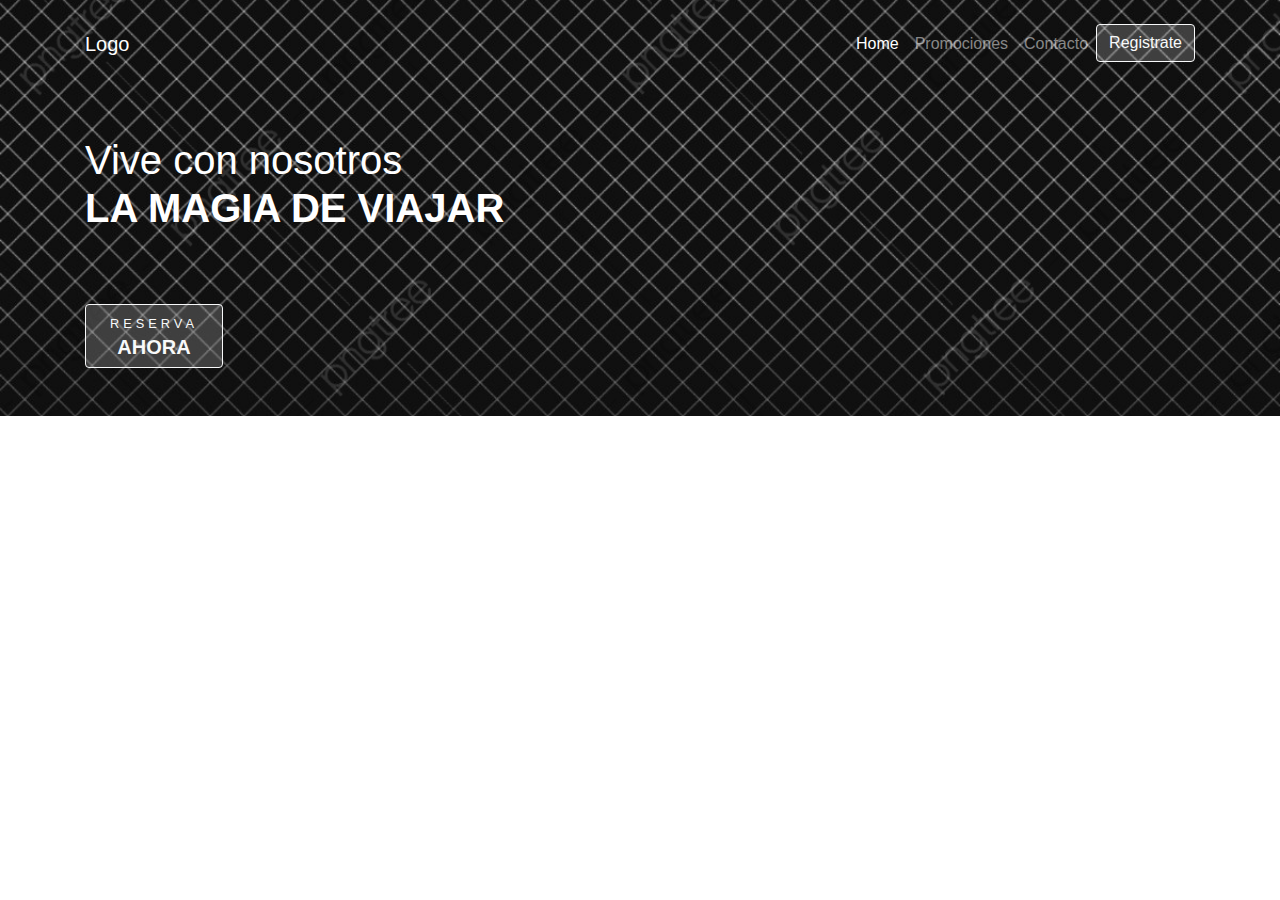
==== ubdex.html @ 176dd828 "first commit" ====
<!DOCTYPE html>
<html lang="en">

<head>
    <meta charset="UTF-8">
    <meta http-equiv="X-UA-Compatible" content="IE=edge">
    <meta name="viewport" content="width=device-width, initial-scale=1.0">

    <!-- ? bootstrap -->
    <link rel="stylesheet" href="./assets/lib/bootstrap-4/css/bootstrap.min.css">
    <!-- ? bootstrap end  -->

    <!-- ? main stayls -->
    <link rel="stylesheet" href="./assets/css/style.css">
    <!-- ? main stayls end -->

    <title>landing vilo</title>
</head>

<body>
    <main>
        <!-- * seccion "la magia de viajar" 01-->
        <section class="back-cover" style="background-image: url(./assets/images/back-01.jpg);">

            <!-- ? navbar -->
            <nav class="navbar navbar-expand-lg navbar-dark bg-transparent py-4">
                <div class="container">
                    <a class="navbar-brand text-white">Logo</a>
                    <button class="navbar-toggler" data-target="#primary_navbar" data-toggle="collapse"
                        aria-controls="primary_navbar" aria-expanded="false" aria-label="Toggle navigation">
                        <span class="navbar-toggler-icon"></span>
                    </button>
                    <div id="primary_navbar" class="collapse navbar-collapse">
                        <ul class="navbar-nav ml-auto">
                            <li class="nav-item active">
                                <a class="nav-link" href="#">Home</a>
                            </li>
                            <li class="nav-item">
                                <a class="nav-link " href="#" tabindex="-1" aria-disabled="true">Promociones</a>
                            </li>
                            <li class="nav-item">
                                <a class="nav-link " href="#" tabindex="-1" aria-disabled="true">Contacto</a>
                            </li>
                            <li class="nav-item">
                                <a class=" btn btn-outline-light btn-outline-light-transparent" href="#" tabindex="-1"
                                    aria-disabled="true">Registrate</a>
                            </li>
                        </ul>
                    </div>
                </div>
            </nav>
            <!-- ? navbar end -->

            <div class="container py-5">
                <div class="row">

                    <!-- ? titulo -->
                    <div class="col-12">
                        <h1 class="h1 mb-4">
                            <span class="text-white font-weight-light">
                                Vive con nosotros
                            </span>
                            <br>
                            <span class="text-white font-weight-bold text-uppercase">
                                la magia de viajar
                            </span>
                        </h1>
                    </div>
                    <!-- ? titulo end -->

                    <!-- ? miami desde $753 -->
                    <div class="col-md-6">
                        <img src="https://api.lorem.space/image/movie?w=500&h=320" class="img-fluid" alt="">

                        <div class="mt-4">
                            <a class=" btn btn-outline-light btn-outline-light-transparent px-4" href="#">
                                <small class="font-weight-light text-uppercase" style="letter-spacing: 4px;">
                                    reserva
                                </small>
                                <br>
                                <span class="font-weight-bold text-uppercase h5">
                                    ahora
                                </span>
                            </a>
                        </div>
                    </div>
                    <!-- ? miami desde $753 end -->

                    <!-- ? imgs -->
                    <div class="col-md-6 d-flex justify-content-center align-items-end ">
                        <div class="d-flex justify-content-center">
                            <div class="px-3">
                                <img src="https://api.lorem.space/image/movie?w=200&h=320" class="img-fluid" alt="">
                            </div>
                            <div class="px-3">
                                <img src="https://api.lorem.space/image/movie?w=200&h=320" class="img-fluid" alt="">
                            </div>

                        </div>
                    </div>
                    <!-- ? imgs emd -->
                </div>
            </div>

        </section>
        <!-- * seccion "la magia de viajar" 01 end -->
    </main>

    <script src="./assets/lib/jquery/jquery-3.6.0.min.js"></script>
    <script src="./assets/lib/bootstrap-4/js/bootstrap.bundle.min.js"></script>
</body>

</html>
---- assets/css/style.css ----
.btn-outline-light-transparent {
  background: rgba(255, 255, 255, 0.2);
}

.back-cover {
  background-position: center;
  background-repeat: no-repeat;
  background-size: cover;
}
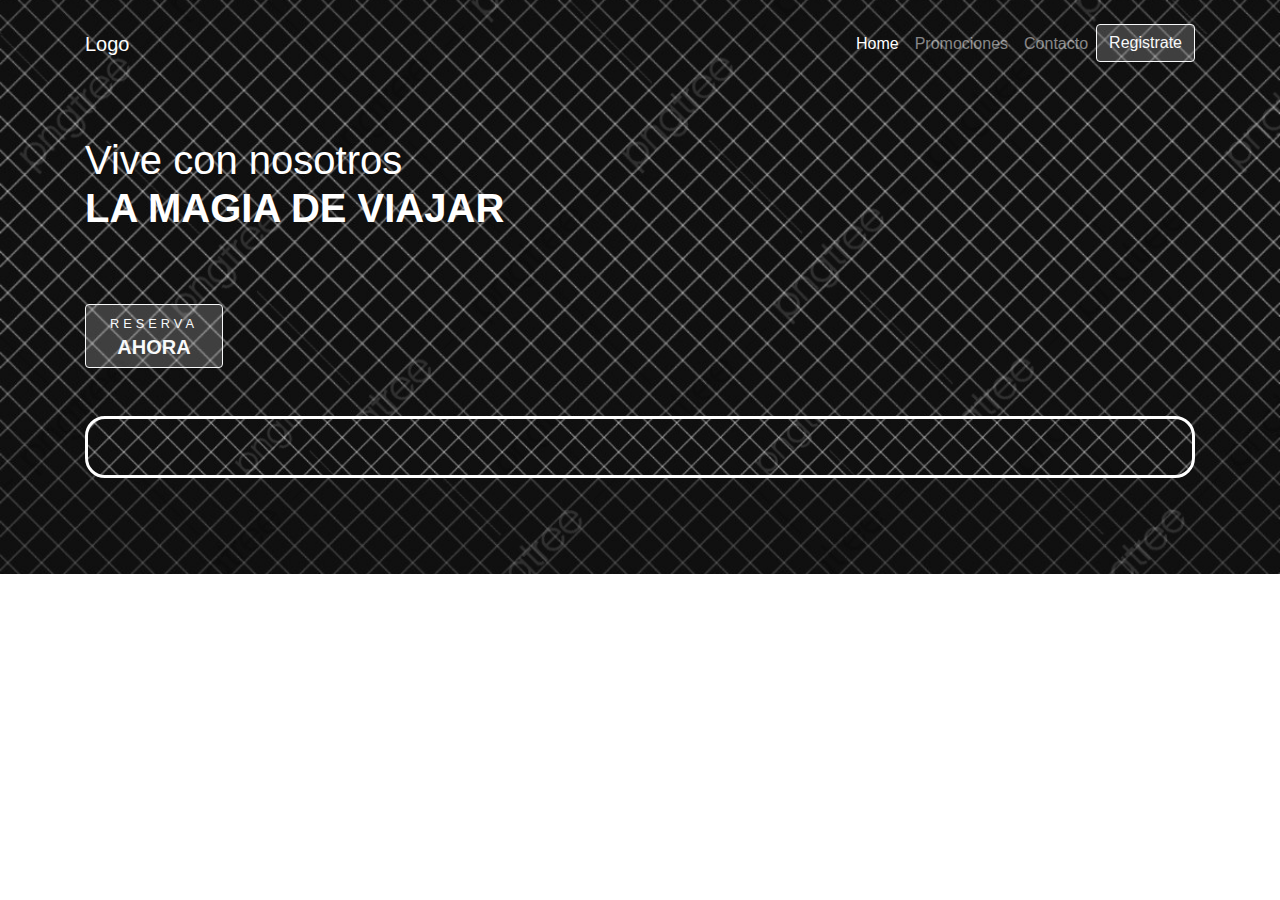
==== commit ce6bc75f: "add" ====
--- a/ubdex.html
+++ b/ubdex.html
@@ -90,15 +90,27 @@
                     <div class="col-md-6 d-flex justify-content-center align-items-end ">
                         <div class="d-flex justify-content-center">
                             <div class="px-3">
-                                <img src="https://api.lorem.space/image/movie?w=200&h=320" class="img-fluid" alt="">
+                                <img src="https://api.lorem.space/image/movie?w=200&h=320" class="img-fluid br-20"
+                                    alt="">
                             </div>
                             <div class="px-3">
-                                <img src="https://api.lorem.space/image/movie?w=200&h=320" class="img-fluid" alt="">
+                                <img src="https://api.lorem.space/image/movie?w=200&h=320" class="img-fluid br-20"
+                                    alt="">
                             </div>
 
                         </div>
                     </div>
                     <!-- ? imgs emd -->
+
+                    <div class="col-12 py-5 ">
+                        <div class="br-20 b-white-3 p-4 back-cover"
+                            style="background-image: url(./assets/images/back-01.jpg);">
+
+                            <h2 class="h2 text-uppercase text-white"></h2>
+
+                        </div>
+                    </div>
+
                 </div>
             </div>
 
--- a/assets/css/style.css
+++ b/assets/css/style.css
@@ -7,3 +7,11 @@
   background-repeat: no-repeat;
   background-size: cover;
 }
+
+.br-20 {
+  border-radius: 20px;
+}
+
+.b-white-3 {
+  border: 3px solid #fff;
+}
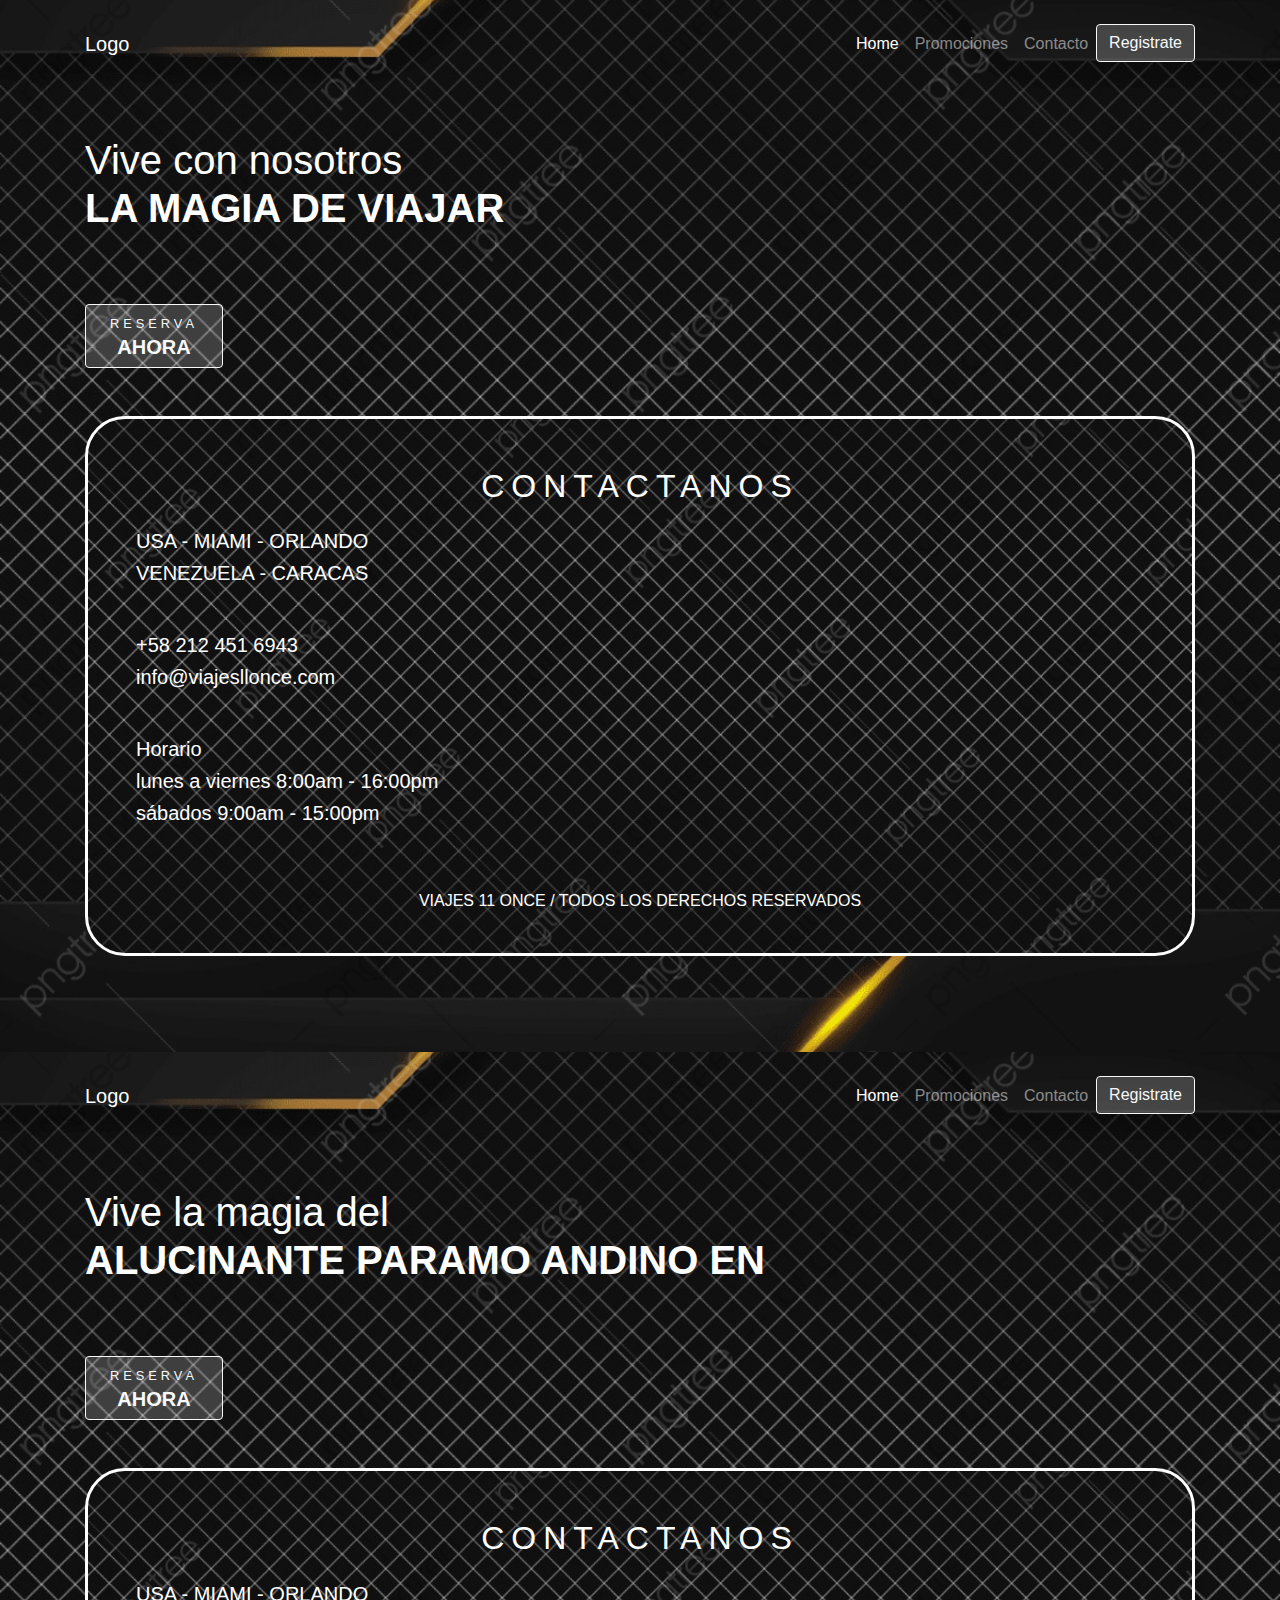
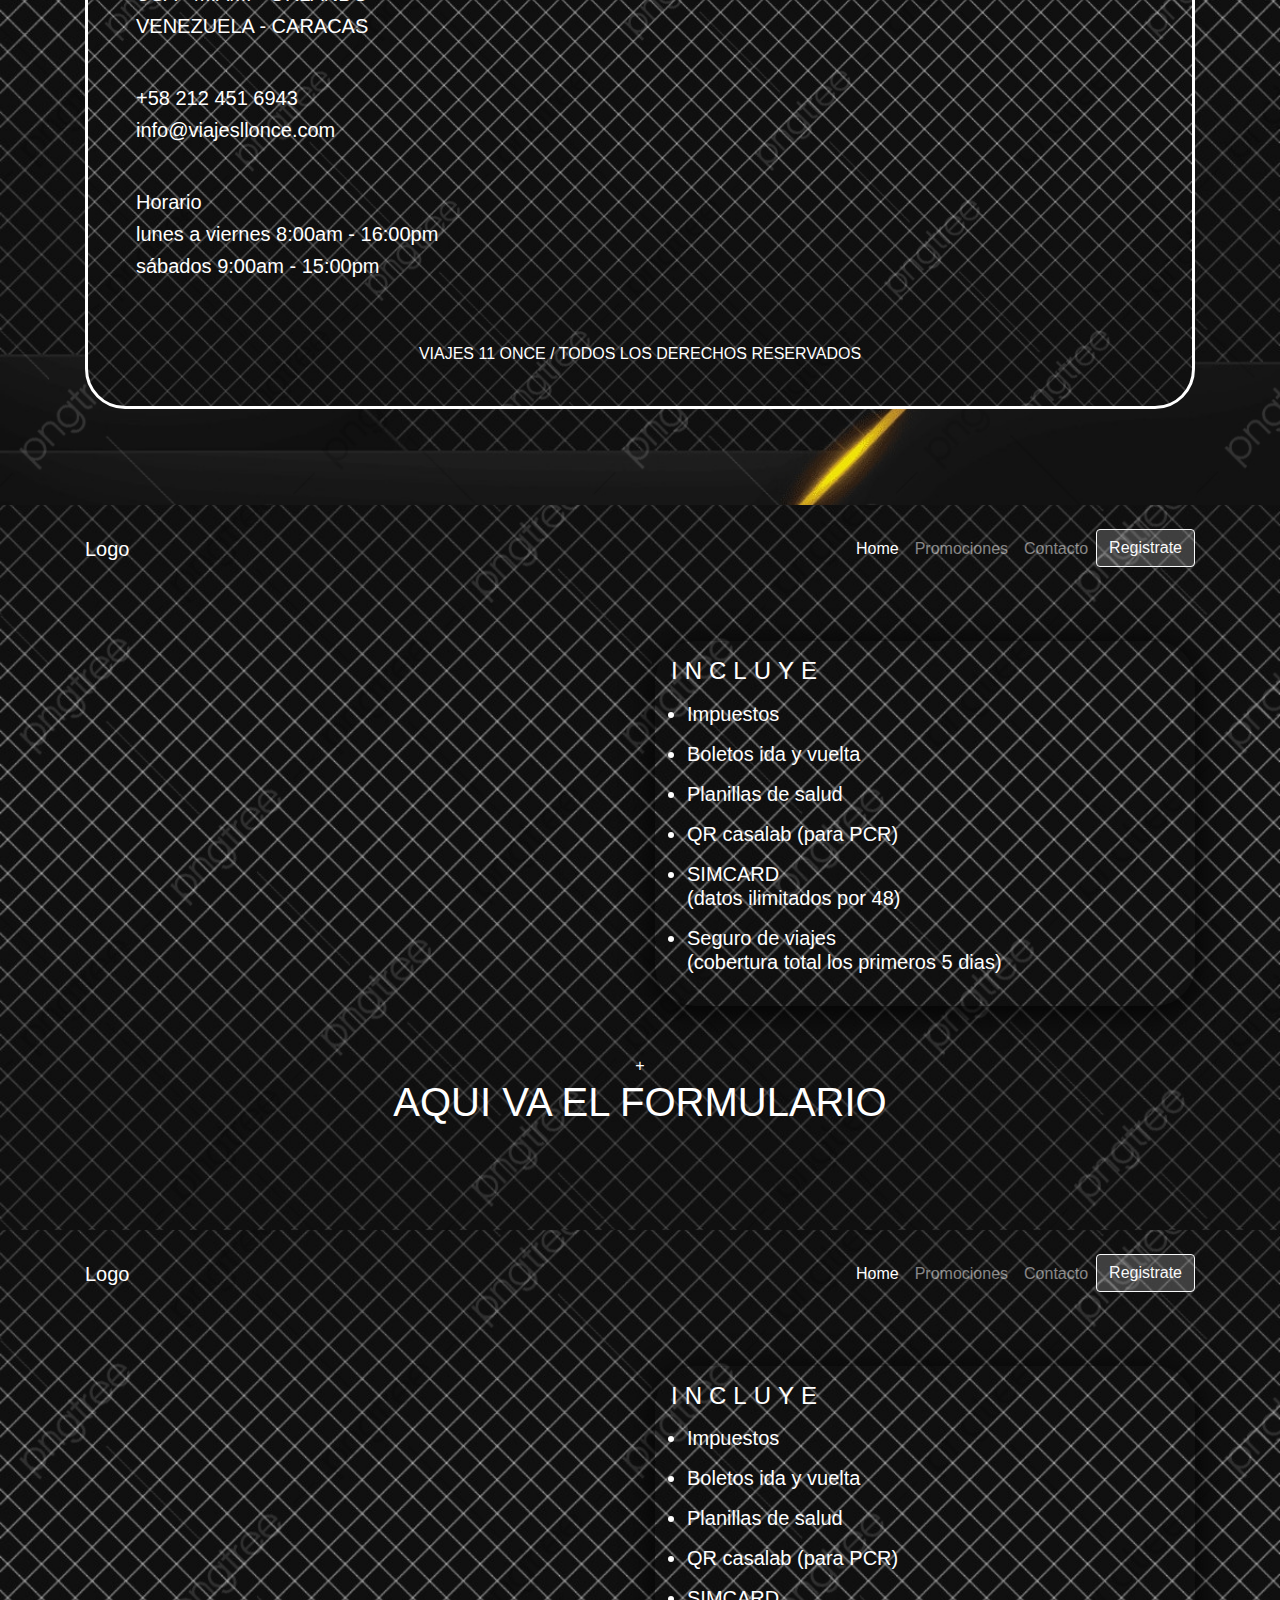
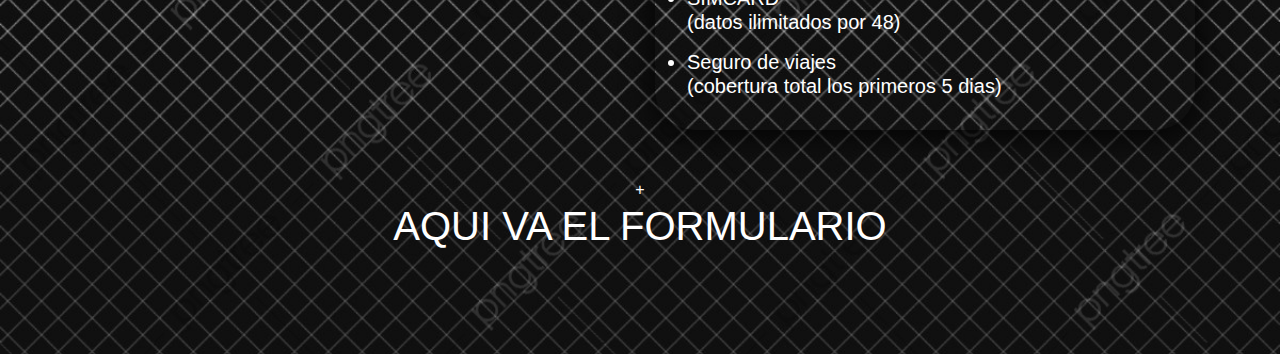
==== commit 081dea39: "Se añadieron todas las secciones" ====
--- a/ubdex.html
+++ b/ubdex.html
@@ -90,11 +90,11 @@
                     <div class="col-md-6 d-flex justify-content-center align-items-end ">
                         <div class="d-flex justify-content-center">
                             <div class="px-3">
-                                <img src="https://api.lorem.space/image/movie?w=200&h=320" class="img-fluid br-20"
+                                <img src="https://api.lorem.space/image/movie?w=200&h=320" class="img-fluid br-40"
                                     alt="">
                             </div>
                             <div class="px-3">
-                                <img src="https://api.lorem.space/image/movie?w=200&h=320" class="img-fluid br-20"
+                                <img src="https://api.lorem.space/image/movie?w=200&h=320" class="img-fluid br-40"
                                     alt="">
                             </div>
 
@@ -103,10 +103,51 @@
                     <!-- ? imgs emd -->
 
                     <div class="col-12 py-5 ">
-                        <div class="br-20 b-white-3 p-4 back-cover"
+                        <div class="br-40 b-white-3 p-4 px-md-5 pt-md-5 back-cover"
                             style="background-image: url(./assets/images/back-01.jpg);">
 
-                            <h2 class="h2 text-uppercase text-white"></h2>
+                            <div class="">
+                                <h2 class="h2 text-uppercase text-white text-center font-weight-light mb-4"
+                                    style="letter-spacing: 7px; ">
+                                    contactanos</h2>
+                            </div>
+
+                            <div class="row">
+                                <div class="col-md-6">
+                                    <div class="h5 mb-5">
+                                        <p class="mb-2 text-white text-uppercase font-weight-light">
+                                            usa - miami - orlando
+                                        </p>
+                                        <p class="mb-2 text-white text-uppercase font-weight-light">
+                                            venezuela - caracas
+                                        </p>
+                                    </div>
+
+                                    <div class="h5 mb-5">
+                                        <p class="mb-2 text-white font-weight-light">
+                                            +58 212 451 6943
+                                        </p>
+                                        <p class="mb-2 text-white font-weight-light">
+                                            info@viajesllonce.com
+                                        </p>
+                                    </div>
+
+                                    <div class="h5 mb-5">
+                                        <h5 class="text-white">Horario</h5>
+                                        <p class="mb-2 text-white font-weight-light">
+                                            lunes a viernes 8:00am - 16:00pm
+                                        </p>
+                                        <p class="mb-2 text-white font-weight-light">
+                                            sábados 9:00am - 15:00pm
+                                        </p>
+                                    </div>
+                                </div>
+                                <div class="col-md-12 py-3">
+                                    <div class="text-center text-white text-uppercase">
+                                        Viajes 11 once / todos los derechos reservados
+                                    </div>
+                                </div>
+                            </div>
 
                         </div>
                     </div>
@@ -116,6 +157,324 @@
 
         </section>
         <!-- * seccion "la magia de viajar" 01 end -->
+
+        <!-- * seccion "vive la magia del alucinante paramo andino" 02-->
+        <section class="back-cover" style="background-image: url(./assets/images/back-01.jpg);">
+
+            <!-- ? navbar -->
+            <nav class="navbar navbar-expand-lg navbar-dark bg-transparent py-4">
+                <div class="container">
+                    <a class="navbar-brand text-white">Logo</a>
+                    <button class="navbar-toggler" data-target="#primary_navbar" data-toggle="collapse"
+                        aria-controls="primary_navbar" aria-expanded="false" aria-label="Toggle navigation">
+                        <span class="navbar-toggler-icon"></span>
+                    </button>
+                    <div id="primary_navbar" class="collapse navbar-collapse">
+                        <ul class="navbar-nav ml-auto">
+                            <li class="nav-item active">
+                                <a class="nav-link" href="#">Home</a>
+                            </li>
+                            <li class="nav-item">
+                                <a class="nav-link " href="#" tabindex="-1" aria-disabled="true">Promociones</a>
+                            </li>
+                            <li class="nav-item">
+                                <a class="nav-link " href="#" tabindex="-1" aria-disabled="true">Contacto</a>
+                            </li>
+                            <li class="nav-item">
+                                <a class=" btn btn-outline-light btn-outline-light-transparent" href="#" tabindex="-1"
+                                    aria-disabled="true">Registrate</a>
+                            </li>
+                        </ul>
+                    </div>
+                </div>
+            </nav>
+            <!-- ? navbar end -->
+
+            <div class="container py-5">
+                <div class="row">
+
+                    <!-- ? titulo -->
+                    <div class="col-12">
+                        <h1 class="h1 mb-4">
+                            <span class="text-white font-weight-light">
+                                Vive la magia del
+                            </span>
+                            <br>
+                            <span class="text-white font-weight-bold text-uppercase">
+                                Alucinante paramo andino en
+                            </span>
+                        </h1>
+                    </div>
+                    <!-- ? titulo end -->
+
+                    <!-- ? miami desde $753 -->
+                    <div class="col-md-6">
+                        <img src="https://api.lorem.space/image/movie?w=500&h=320" class="img-fluid" alt="">
+
+                        <div class="mt-4">
+                            <a class=" btn btn-outline-light btn-outline-light-transparent px-4" href="#">
+                                <small class="font-weight-light text-uppercase" style="letter-spacing: 4px;">
+                                    reserva
+                                </small>
+                                <br>
+                                <span class="font-weight-bold text-uppercase h5">
+                                    ahora
+                                </span>
+                            </a>
+                        </div>
+                    </div>
+                    <!-- ? miami desde $753 end -->
+
+                    <!-- ? imgs -->
+                    <div class="col-md-6 d-flex justify-content-center align-items-end ">
+                        <div class="d-flex justify-content-center">
+                            <div class="px-3">
+                                <img src="https://api.lorem.space/image/movie?w=200&h=320" class="img-fluid br-40"
+                                    alt="">
+                            </div>
+                            <div class="px-3">
+                                <img src="https://api.lorem.space/image/movie?w=200&h=320" class="img-fluid br-40"
+                                    alt="">
+                            </div>
+
+                        </div>
+                    </div>
+                    <!-- ? imgs emd -->
+
+                    <div class="col-12 py-5 ">
+                        <div class="br-40 b-white-3 p-4 px-md-5 pt-md-5 back-cover"
+                            style="background-image: url(./assets/images/back-01.jpg);">
+
+                            <div class="">
+                                <h2 class="h2 text-uppercase text-white text-center font-weight-light mb-4"
+                                    style="letter-spacing: 7px; ">
+                                    contactanos</h2>
+                            </div>
+
+                            <div class="row">
+                                <div class="col-md-6">
+                                    <div class="h5 mb-5">
+                                        <p class="mb-2 text-white text-uppercase font-weight-light">
+                                            usa - miami - orlando
+                                        </p>
+                                        <p class="mb-2 text-white text-uppercase font-weight-light">
+                                            venezuela - caracas
+                                        </p>
+                                    </div>
+
+                                    <div class="h5 mb-5">
+                                        <p class="mb-2 text-white font-weight-light">
+                                            +58 212 451 6943
+                                        </p>
+                                        <p class="mb-2 text-white font-weight-light">
+                                            info@viajesllonce.com
+                                        </p>
+                                    </div>
+
+                                    <div class="h5 mb-5">
+                                        <h5 class="text-white">Horario</h5>
+                                        <p class="mb-2 text-white font-weight-light">
+                                            lunes a viernes 8:00am - 16:00pm
+                                        </p>
+                                        <p class="mb-2 text-white font-weight-light">
+                                            sábados 9:00am - 15:00pm
+                                        </p>
+                                    </div>
+                                </div>
+                                <div class="col-md-12 py-3">
+                                    <div class="text-center text-white text-uppercase">
+                                        Viajes 11 once / todos los derechos reservados
+                                    </div>
+                                </div>
+                            </div>
+
+                        </div>
+                    </div>
+
+                </div>
+            </div>
+
+        </section>
+        <!-- * seccion "vive la magia del alucinante paramo andino" 02 end -->
+
+        <!--
+        
+        ___ _   _  ____ _    _   ___   _______ 
+        |_ _| \ | |/ ___| |  | | | \ \ / / ____|
+        | ||  \| | |   | |  | | | |\ V /|  _|  
+        | || |\  | |___| |__| |_| | | | | |___ 
+        |___|_| \_|\____|_____\___/  |_| |_____|
+    
+        -->
+
+        <!-- * seccion "INCLUYE la magia de viajar" 01-->
+        <section class="back-cover" style="background-image: url(./assets/images/back-01.jpg);">
+
+            <!-- ? navbar -->
+            <nav class="navbar navbar-expand-lg navbar-dark bg-transparent py-4">
+                <div class="container">
+                    <a class="navbar-brand text-white">Logo</a>
+                    <button class="navbar-toggler" data-target="#primary_navbar" data-toggle="collapse"
+                        aria-controls="primary_navbar" aria-expanded="false" aria-label="Toggle navigation">
+                        <span class="navbar-toggler-icon"></span>
+                    </button>
+                    <div id="primary_navbar" class="collapse navbar-collapse">
+                        <ul class="navbar-nav ml-auto">
+                            <li class="nav-item active">
+                                <a class="nav-link" href="#">Home</a>
+                            </li>
+                            <li class="nav-item">
+                                <a class="nav-link " href="#" tabindex="-1" aria-disabled="true">Promociones</a>
+                            </li>
+                            <li class="nav-item">
+                                <a class="nav-link " href="#" tabindex="-1" aria-disabled="true">Contacto</a>
+                            </li>
+                            <li class="nav-item">
+                                <a class=" btn btn-outline-light btn-outline-light-transparent" href="#" tabindex="-1"
+                                    aria-disabled="true">Registrate</a>
+                            </li>
+                        </ul>
+                    </div>
+                </div>
+            </nav>
+            <!-- ? navbar end -->
+
+            <div class="container py-5">
+                <div class="row">
+
+                    <!-- ? miami desde $753 -->
+                    <div class="col-md-6">
+                        <img src="https://api.lorem.space/image/movie?w=500&h=320" class="img-fluid" alt="">
+
+                    </div>
+                    <!-- ? miami desde $753 end -->
+
+                    <!-- ? imgs -->
+                    <div class="col-md-6">
+                        <div class="p-3 shadow-lg-custom br-40">
+                            <h4 class="text-white text-uppercase font-weight-light letter-spacing-7 mb-3">
+                                incluye
+                            </h4>
+
+                            <ul class="text-white pl-3 h5 font-weight-light">
+                                <li class="mb-3">Impuestos</li>
+                                <li class="mb-3">Boletos ida y vuelta</li>
+                                <li class="mb-3">Planillas de salud</li>
+                                <li class="mb-3">QR casalab (para PCR)</li>
+                                <li class="mb-3">SIMCARD <br> (datos ilimitados por 48)</li>
+                                <li class="mb-3">Seguro de viajes <br> (cobertura total los primeros 5 dias)</li>
+                            </ul>
+                        </div>
+                    </div>
+                    <!-- ? imgs emd -->
+
+                    <div class="col-12 py-5 ">
+                        <div class="text-center text-white">+
+                            <!-- !
+ 
+      !                         _____ ___  ____  __  __ _   _ _        _    ____  ___ ___  
+       !                       |  ___/ _ \|  _ \|  \/  | | | | |      / \  |  _ \|_ _/ _ \ 
+        !                      | |_ | | | | |_) | |\/| | | | | |     / _ \ | |_) || | | | |
+         !                     |  _|| |_| |  _ <| |  | | |_| | |___ / ___ \|  _ < | | |_| |
+          !                    |_|   \___/|_| \_\_|  |_|\___/|_____/_/   \_\_| \_\___\___/ 
+                                                                                          
+ 
+!-->
+                            <h1>AQUI VA EL FORMULARIO</h1>
+
+                        </div>
+                    </div>
+
+                </div>
+            </div>
+
+        </section>
+        <!-- * seccion "INCLUYE la magia de viajar" 01 END -->
+
+        <!-- * seccion "INCLUYE vive la magia del alucinante paramo andino" 02-->
+        <section class="back-cover" style="background-image: url(./assets/images/back-01.jpg);">
+
+            <!-- ? navbar -->
+            <nav class="navbar navbar-expand-lg navbar-dark bg-transparent py-4">
+                <div class="container">
+                    <a class="navbar-brand text-white">Logo</a>
+                    <button class="navbar-toggler" data-target="#primary_navbar" data-toggle="collapse"
+                        aria-controls="primary_navbar" aria-expanded="false" aria-label="Toggle navigation">
+                        <span class="navbar-toggler-icon"></span>
+                    </button>
+                    <div id="primary_navbar" class="collapse navbar-collapse">
+                        <ul class="navbar-nav ml-auto">
+                            <li class="nav-item active">
+                                <a class="nav-link" href="#">Home</a>
+                            </li>
+                            <li class="nav-item">
+                                <a class="nav-link " href="#" tabindex="-1" aria-disabled="true">Promociones</a>
+                            </li>
+                            <li class="nav-item">
+                                <a class="nav-link " href="#" tabindex="-1" aria-disabled="true">Contacto</a>
+                            </li>
+                            <li class="nav-item">
+                                <a class=" btn btn-outline-light btn-outline-light-transparent" href="#" tabindex="-1"
+                                    aria-disabled="true">Registrate</a>
+                            </li>
+                        </ul>
+                    </div>
+                </div>
+            </nav>
+            <!-- ? navbar end -->
+
+            <div class="container py-5">
+                <div class="row">
+
+                    <!-- ? miami desde $753 -->
+                    <div class="col-md-6">
+                        <img src="https://api.lorem.space/image/movie?w=500&h=320" class="img-fluid" alt="">
+
+                    </div>
+                    <!-- ? miami desde $753 end -->
+
+                    <!-- ? imgs -->
+                    <div class="col-md-6">
+                        <div class="p-3 shadow-lg-custom br-40">
+                            <h4 class="text-white text-uppercase font-weight-light letter-spacing-7 mb-3">
+                                incluye
+                            </h4>
+
+                            <ul class="text-white pl-3 h5 font-weight-light">
+                                <li class="mb-3">Impuestos</li>
+                                <li class="mb-3">Boletos ida y vuelta</li>
+                                <li class="mb-3">Planillas de salud</li>
+                                <li class="mb-3">QR casalab (para PCR)</li>
+                                <li class="mb-3">SIMCARD <br> (datos ilimitados por 48)</li>
+                                <li class="mb-3">Seguro de viajes <br> (cobertura total los primeros 5 dias)</li>
+                            </ul>
+                        </div>
+                    </div>
+                    <!-- ? imgs emd -->
+
+                    <div class="col-12 py-5 ">
+                        <div class="text-center text-white">+
+                            <!-- !
+ 
+      !                         _____ ___  ____  __  __ _   _ _        _    ____  ___ ___  
+       !                       |  ___/ _ \|  _ \|  \/  | | | | |      / \  |  _ \|_ _/ _ \ 
+        !                      | |_ | | | | |_) | |\/| | | | | |     / _ \ | |_) || | | | |
+         !                     |  _|| |_| |  _ <| |  | | |_| | |___ / ___ \|  _ < | | |_| |
+          !                    |_|   \___/|_| \_\_|  |_|\___/|_____/_/   \_\_| \_\___\___/ 
+                                                                                          
+ 
+!-->
+                            <h1>AQUI VA EL FORMULARIO</h1>
+
+                        </div>
+                    </div>
+
+                </div>
+            </div>
+
+        </section>
+        <!-- * seccion "INCLUYE vive la magia del alucinante paramo andino" END 02-->
+
     </main>
 
     <script src="./assets/lib/jquery/jquery-3.6.0.min.js"></script>
--- a/assets/css/style.css
+++ b/assets/css/style.css
@@ -12,6 +12,18 @@
   border-radius: 20px;
 }
 
+.br-40 {
+  border-radius: 40px;
+}
+
 .b-white-3 {
   border: 3px solid #fff;
 }
+
+.shadow-lg-custom {
+  box-shadow: 0px 5px 30px 2px rgba(0, 0, 0, 0.8);
+}
+
+.letter-spacing-7 {
+  letter-spacing: 7px;
+}
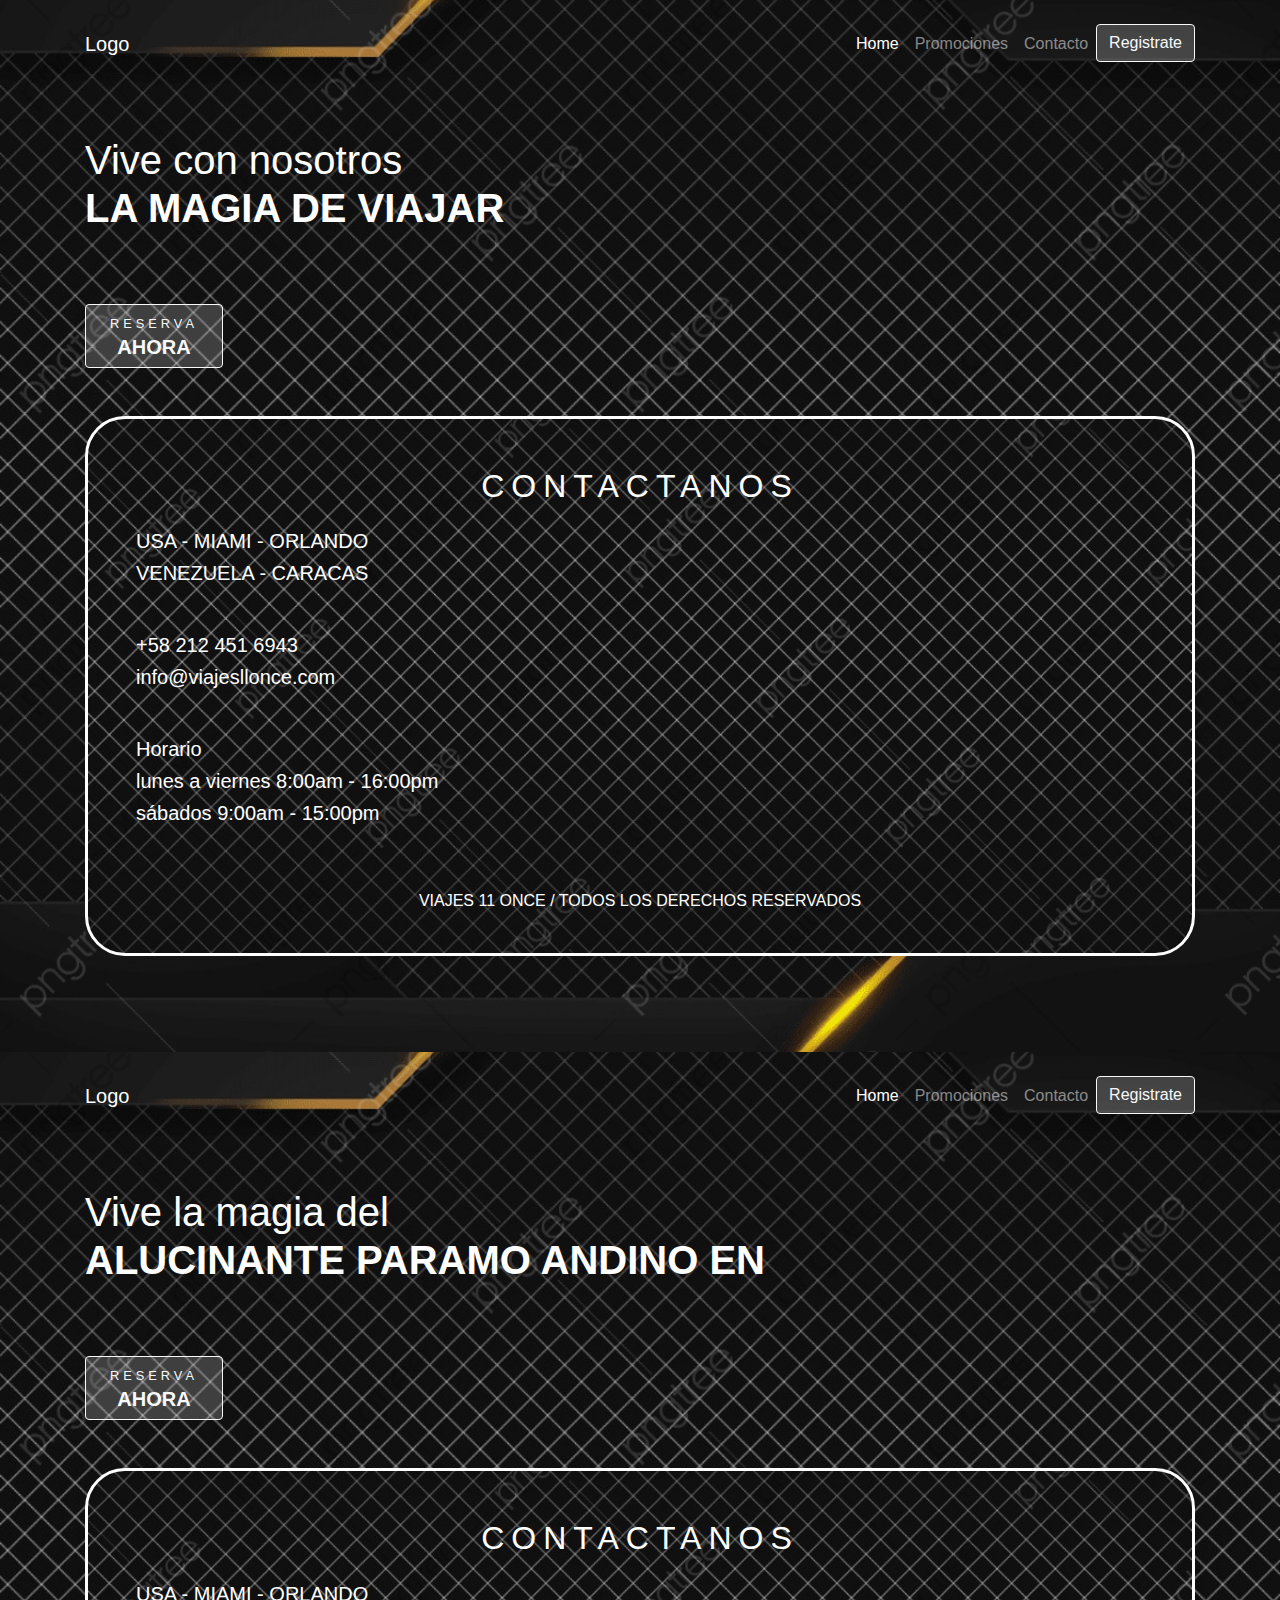
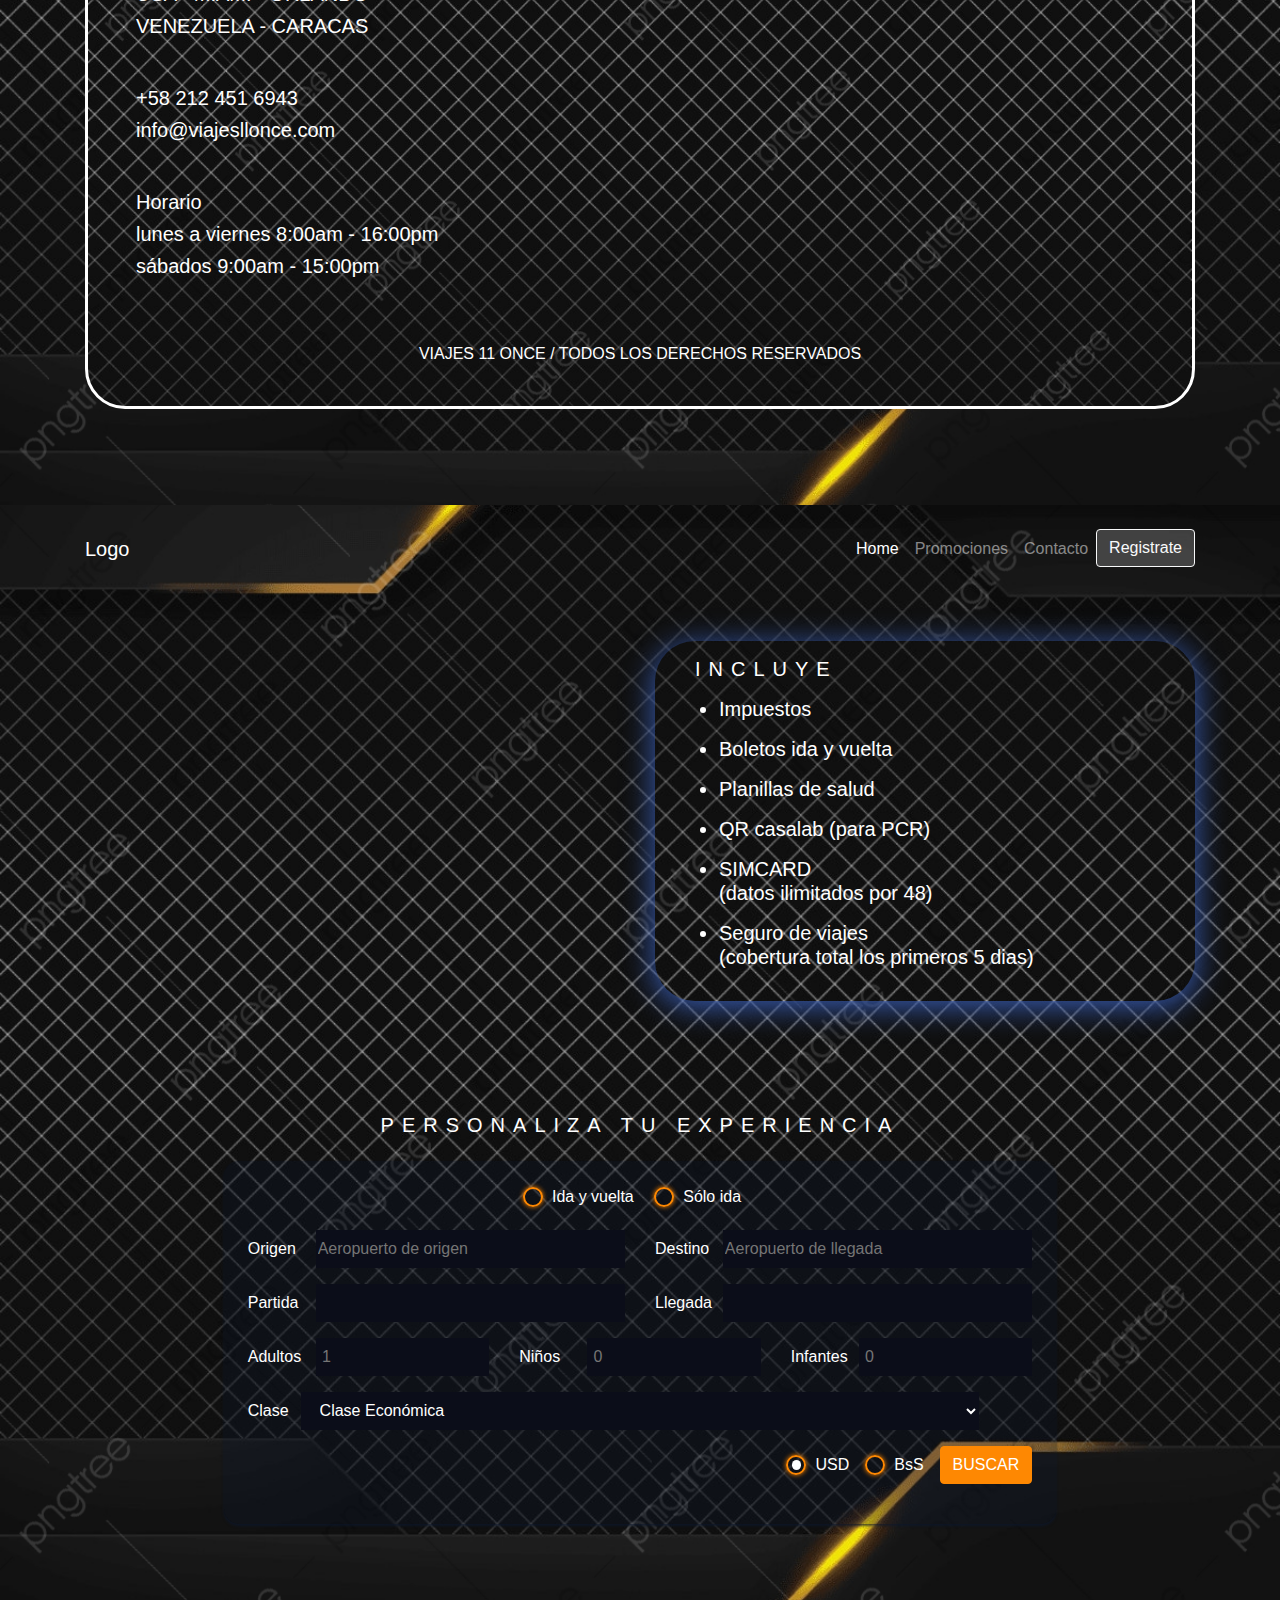
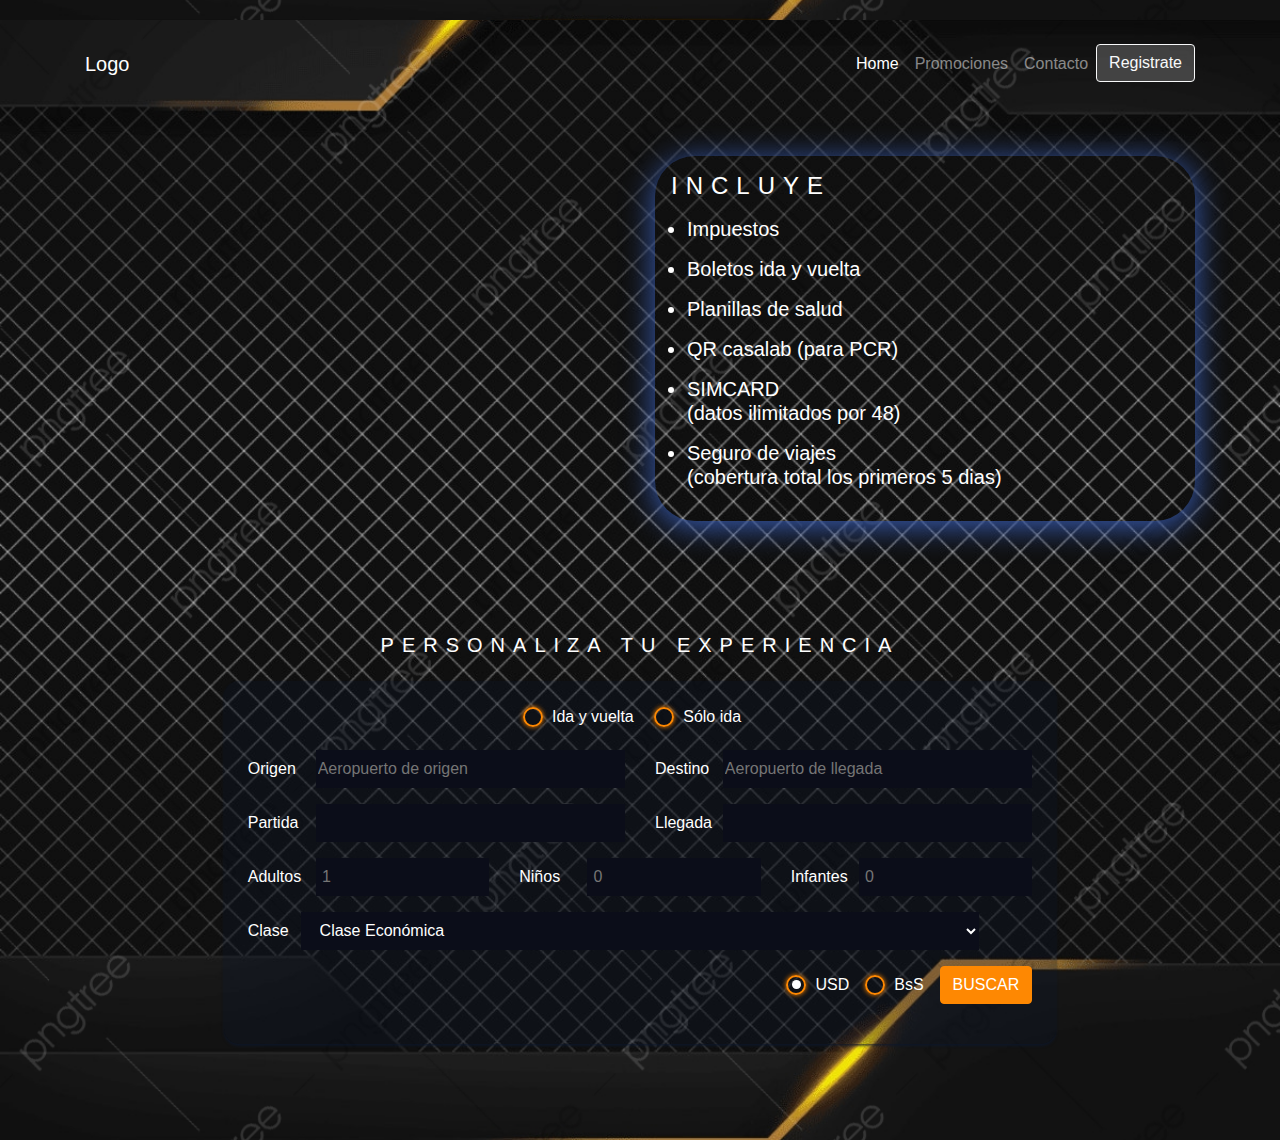
==== commit e2ad2aed: "Agregando formulario y detalles" ====
--- a/ubdex.html
+++ b/ubdex.html
@@ -352,11 +352,11 @@
                     <!-- ? imgs -->
                     <div class="col-md-6">
                         <div class="p-3 shadow-lg-custom br-40">
-                            <h4 class="text-white text-uppercase font-weight-light letter-spacing-7 mb-3">
+                            <h5 class="text-white pl-4 text-uppercase font-weight-light letter-spacing-7 mb-3">
                                 incluye
-                            </h4>
-
-                            <ul class="text-white pl-3 h5 font-weight-light">
+                            </h5>
+
+                            <ul class="text-white pl-5 h5 font-weight-light">
                                 <li class="mb-3">Impuestos</li>
                                 <li class="mb-3">Boletos ida y vuelta</li>
                                 <li class="mb-3">Planillas de salud</li>
@@ -367,21 +367,86 @@
                         </div>
                     </div>
                     <!-- ? imgs emd -->
-
+                    <!-- FORMULARIO -->
                     <div class="col-12 py-5 ">
-                        <div class="text-center text-white">+
-                            <!-- !
- 
-      !                         _____ ___  ____  __  __ _   _ _        _    ____  ___ ___  
-       !                       |  ___/ _ \|  _ \|  \/  | | | | |      / \  |  _ \|_ _/ _ \ 
-        !                      | |_ | | | | |_) | |\/| | | | | |     / _ \ | |_) || | | | |
-         !                     |  _|| |_| |  _ <| |  | | |_| | |___ / ___ \|  _ < | | |_| |
-          !                    |_|   \___/|_| \_\_|  |_|\___/|_____/_/   \_\_| \_\___\___/ 
-                                                                                          
- 
-!-->
-                            <h1>AQUI VA EL FORMULARIO</h1>
-
+                        <div class="text-center text-white">
+                            <div class="w-100 d-flex justify-content-center">
+                                <div class="pt-5 w-75">
+                                    <h5 class="px-3 py-3 text-white font-weight-normal text-center text-uppercase letter-spacing-7">Personaliza tu experiencia</h5>
+                                    <form class="border-form p-4 d-flex flex-column justify-content-center">
+                                        <div class="form-group" >
+                                            <div class="form-check form-check-inline">
+                                                <input class="form-check-input" type="radio" name="exampleRadios" id="Radios1" value="option1" checked>
+                                                <label class="form-check-label mx-1" for="Radios1">
+                                                Ida y vuelta
+                                                </label>
+                                            </div>
+                                            <div class="form-check form-check-inline">
+                                                <input class="form-check-input" type="radio" name="exampleRadios" id="Radios2" value="option2">
+                                                <label class="form-check-label mx-1" for="Radios2">
+                                                Sólo ida
+                                                </label>
+                                            </div>
+                                        </div>
+                                        <div class="form-group row text-center justify-content-center">
+                                            <label for="origin" class="col-sm-1  text-white col-form-label">Origen</label>
+                                            <div class="col-md-5">
+                                                <input type="text" class="form-control-plaintext text-secondary bg-input-form" id="origin" placeholder="Aeropuerto de origen">
+                                            </div>
+                                            <label for="destiny" class="col-sm-1  text-white col-form-label">Destino</label>
+                                            <div class="col-md-5">
+                                                <input type="text" class="form-control-plaintext text-secondary bg-input-form" id="destiny" placeholder="Aeropuerto de llegada">
+                                            </div>
+                                        </div>
+                                        <div class="form-group row text-center justify-content-center">
+                                            <label for="first-date" class="col-sm-1  text-white col-form-label">Partida</label>
+                                            <div class="col-md-5">
+                                                <input type="text" class="form-control-plaintext text-secondary bg-input-form" id="first-date" value=" ">
+                                            </div>
+                                            <label for="second-date" class="col-sm-1  text-white col-form-label">Llegada</label>
+                                            <div class="col-md-5">
+                                                <input type="text" class="form-control-plaintext text-secondary bg-input-form" id="second-date" value=" ">
+                                            </div>
+                                        </div>
+                                        <div class="form-group row text-center justify-content-center">
+                                            <label for="adults" class="col-sm-1  text-white col-form-label">Adultos</label>
+                                            <div class="col-md-3">
+                                                <input type="number" class="form-control-plaintext text-secondary bg-input-form" id="adults" placeholder=" 1">
+                                            </div>
+                                            <label for="second-date" class="col-sm-1  text-white col-form-label">Niños</label>
+                                            <div class="col-md-3">
+                                                <input type="number" class="form-control-plaintext text-secondary bg-input-form" id="second-date" placeholder=" 0">
+                                            </div>
+                                            <label for="second-date" class="col-sm-1  text-white col-form-label">Infantes</label>
+                                            <div class="col-md-3">
+                                                <input type="number" class="form-control-plaintext text-secondary bg-input-form" id="second-date" placeholder=" 0">
+                                            </div>
+                                        </div>
+                                        <div class="form-group row text-center">
+                                            <label for="adults" class="col-sm-1  text-white col-form-label ">Clase</label>
+                                            <select name="clase" id="clase" class="col-lg-10 bg-input-form text-white border-0">
+                                                <option value="economic">Clase Económica</option>
+                                                <option value="first-class">Primera Clase</option>
+                                            </select>
+                                        </div>
+                                        <div class="form-group text-center w-100 justify-content-end d-flex">
+                                            <div class="form-check form-check-inline">
+                                                <input class="form-check-input" type="radio" name="exampleRadios" id="Radios1" value="option1" checked>
+                                                <label class="form-check-label mx-1" for="Radios1">
+                                                USD
+                                                </label>
+                                            </div>
+                                            <div class="form-check form-check-inline">
+                                                <input class="form-check-input" type="radio" name="exampleRadios" id="Radios2" value="option2">
+                                                <label class="form-check-label mx-1" for="Radios2">
+                                                BsS
+                                                </label>
+                                            </div>
+                                            <button type="button" class="btn btn-warning button-orange text-uppercase">buscar</button>
+                                        </div>
+                                    </form>
+                                </div>  
+                            </div>
                         </div>
                     </div>
 
@@ -452,20 +517,86 @@
                     </div>
                     <!-- ? imgs emd -->
 
+                    <!-- FORMULARIO -->
                     <div class="col-12 py-5 ">
-                        <div class="text-center text-white">+
-                            <!-- !
- 
-      !                         _____ ___  ____  __  __ _   _ _        _    ____  ___ ___  
-       !                       |  ___/ _ \|  _ \|  \/  | | | | |      / \  |  _ \|_ _/ _ \ 
-        !                      | |_ | | | | |_) | |\/| | | | | |     / _ \ | |_) || | | | |
-         !                     |  _|| |_| |  _ <| |  | | |_| | |___ / ___ \|  _ < | | |_| |
-          !                    |_|   \___/|_| \_\_|  |_|\___/|_____/_/   \_\_| \_\___\___/ 
-                                                                                          
- 
-!-->
-                            <h1>AQUI VA EL FORMULARIO</h1>
-
+                        <div class="text-center text-white">
+                            <div class="w-100 d-flex justify-content-center">
+                                <div class="pt-5 w-75">
+                                    <h5 class="px-3 py-3 text-white font-weight-normal text-center text-uppercase letter-spacing-7">Personaliza tu experiencia</h5>
+                                    <form class="border-form p-4 d-flex flex-column justify-content-center">
+                                        <div class="form-group justify-content-between" >
+                                            <div class="form-check form-check-inline">
+                                                <input class="form-check-input" type="radio" name="exampleRadios" id="Radios1" value="option1" checked>
+                                                <label class="form-check-label mx-1" for="Radios1">
+                                                Ida y vuelta
+                                                </label>
+                                            </div>
+                                            <div class="form-check form-check-inline">
+                                                <input class="form-check-input" type="radio" name="exampleRadios" id="Radios2" value="option2">
+                                                <label class="form-check-label mx-1" for="Radios2">
+                                                Sólo ida
+                                                </label>
+                                            </div>
+                                        </div>
+                                        <div class="form-group row text-center justify-content-center">
+                                            <label for="origin" class="col-sm-1  text-white col-form-label">Origen</label>
+                                            <div class="col-md-5">
+                                                <input type="text" class="form-control-plaintext text-secondary bg-input-form" id="origin" placeholder="Aeropuerto de origen">
+                                            </div>
+                                            <label for="destiny" class="col-sm-1  text-white col-form-label">Destino</label>
+                                            <div class="col-md-5">
+                                                <input type="text" class="form-control-plaintext text-secondary bg-input-form" id="destiny" placeholder="Aeropuerto de llegada">
+                                            </div>
+                                        </div>
+                                        <div class="form-group row text-center justify-content-center">
+                                            <label for="first-date" class="col-sm-1  text-white col-form-label">Partida</label>
+                                            <div class="col-md-5">
+                                                <input type="text" class="form-control-plaintext text-secondary bg-input-form" id="first-date" value=" ">
+                                            </div>
+                                            <label for="second-date" class="col-sm-1  text-white col-form-label">Llegada</label>
+                                            <div class="col-md-5">
+                                                <input type="text" class="form-control-plaintext text-secondary bg-input-form" id="second-date" value=" ">
+                                            </div>
+                                        </div>
+                                        <div class="form-group row text-center justify-content-center">
+                                            <label for="adults" class="col-sm-1  text-white col-form-label">Adultos</label>
+                                            <div class="col-md-3">
+                                                <input type="number" class="form-control-plaintext text-secondary bg-input-form" id="adults" placeholder=" 1">
+                                            </div>
+                                            <label for="second-date" class="col-sm-1  text-white col-form-label">Niños</label>
+                                            <div class="col-md-3">
+                                                <input type="number" class="form-control-plaintext text-secondary bg-input-form" id="second-date" placeholder=" 0">
+                                            </div>
+                                            <label for="second-date" class="col-sm-1  text-white col-form-label">Infantes</label>
+                                            <div class="col-md-3">
+                                                <input type="number" class="form-control-plaintext text-secondary bg-input-form" id="second-date" placeholder=" 0">
+                                            </div>
+                                        </div>
+                                        <div class="form-group row text-center">
+                                            <label for="adults" class="col-sm-1  text-white col-form-label ">Clase</label>
+                                            <select name="clase" id="clase" class="col-lg-10 bg-input-form text-white border-0">
+                                                <option value="economic">Clase Económica</option>
+                                                <option value="first-class">Primera Clase</option>
+                                            </select>
+                                        </div>
+                                        <div class="form-group text-center w-100 justify-content-end d-flex">
+                                            <div class="form-check form-check-inline">
+                                                <input class="form-check-input" type="radio" name="exampleRadios" id="Radios1" value="option1" checked>
+                                                <label class="form-check-label mx-1" for="Radios1">
+                                                USD
+                                                </label>
+                                            </div>
+                                            <div class="form-check form-check-inline">
+                                                <input class="form-check-input" type="radio" name="exampleRadios" id="Radios2" value="option2">
+                                                <label class="form-check-label mx-1" for="Radios2">
+                                                BsS
+                                                </label>
+                                            </div>
+                                            <button type="button" class="btn btn-warning button-orange text-uppercase">buscar</button>
+                                        </div>
+                                    </form>
+                                </div>  
+                            </div>
                         </div>
                     </div>
 
--- a/assets/css/style.css
+++ b/assets/css/style.css
@@ -21,9 +21,52 @@
 }
 
 .shadow-lg-custom {
-  box-shadow: 0px 5px 30px 2px rgba(0, 0, 0, 0.8);
+  box-shadow: 0px 5px 30px 2px RGB(54,88,169);
 }
 
 .letter-spacing-7 {
-  letter-spacing: 7px;
+  letter-spacing: 8px;
 }
+
+.border-form{
+  border: #0d182db9; 
+  border-radius: 15px; 
+  box-shadow: #0d182db9 0px 2px 3px; 
+  background-color: #0d182d42;
+}
+
+.bg-input-form{
+  background-color: #0B0D19;
+}
+
+input[type="radio"] {
+  -webkit-appearance:none;
+  width:20px;
+  height:20px;
+  border:2px solid #FE8802;
+  border-radius:50%;
+  outline:none;
+  box-shadow:0 0 5px 0px #FE8802;
+}
+
+input[type="radio"]:hover {
+  box-shadow:0 0 3px 0px white;
+}
+
+input[type="radio"]:before {
+  content:'';
+  display:block;
+  width:58%;
+  height:60%;
+  margin: 20% auto;    
+  border-radius:50%;    
+}
+input[type="radio"]:checked:before {
+  background:white;
+}
+
+.button-orange{
+  color: white;
+  border:1px solid #FE8802;
+  background-color:#FE8802 ;
+}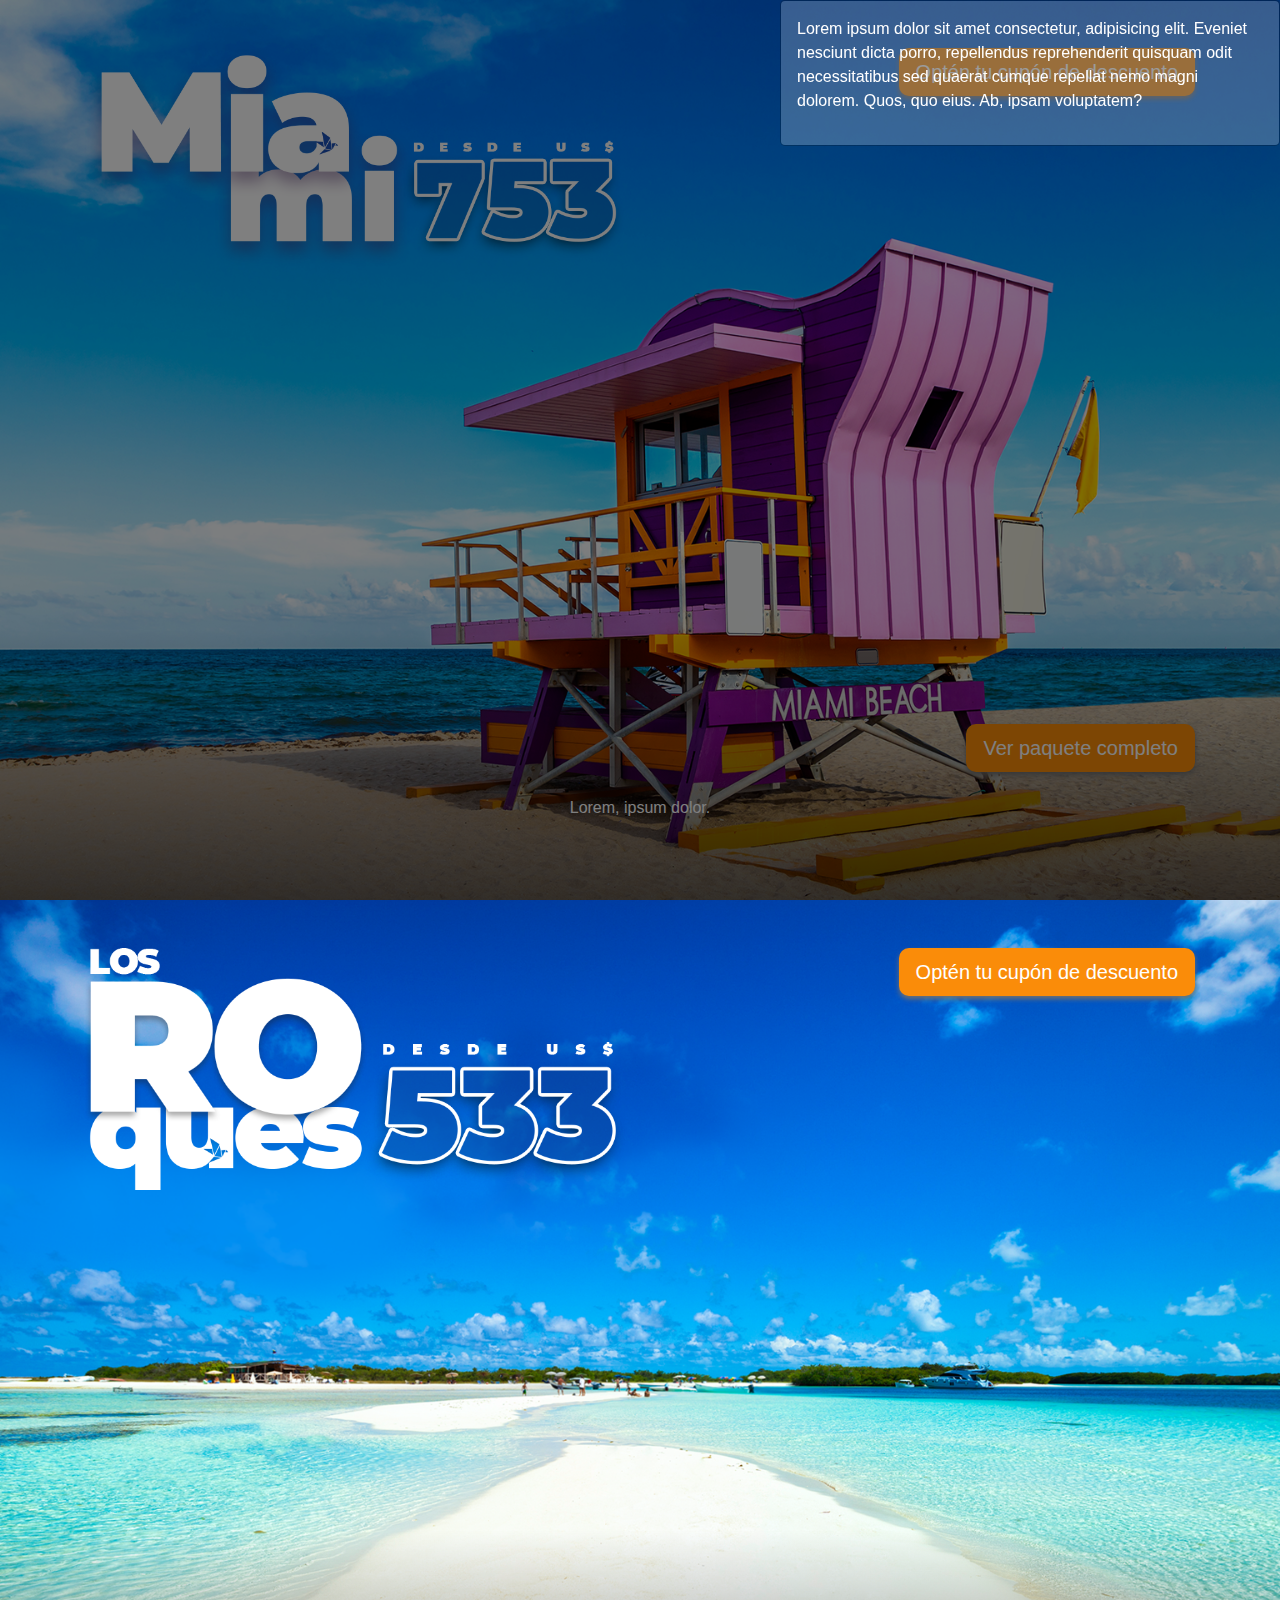
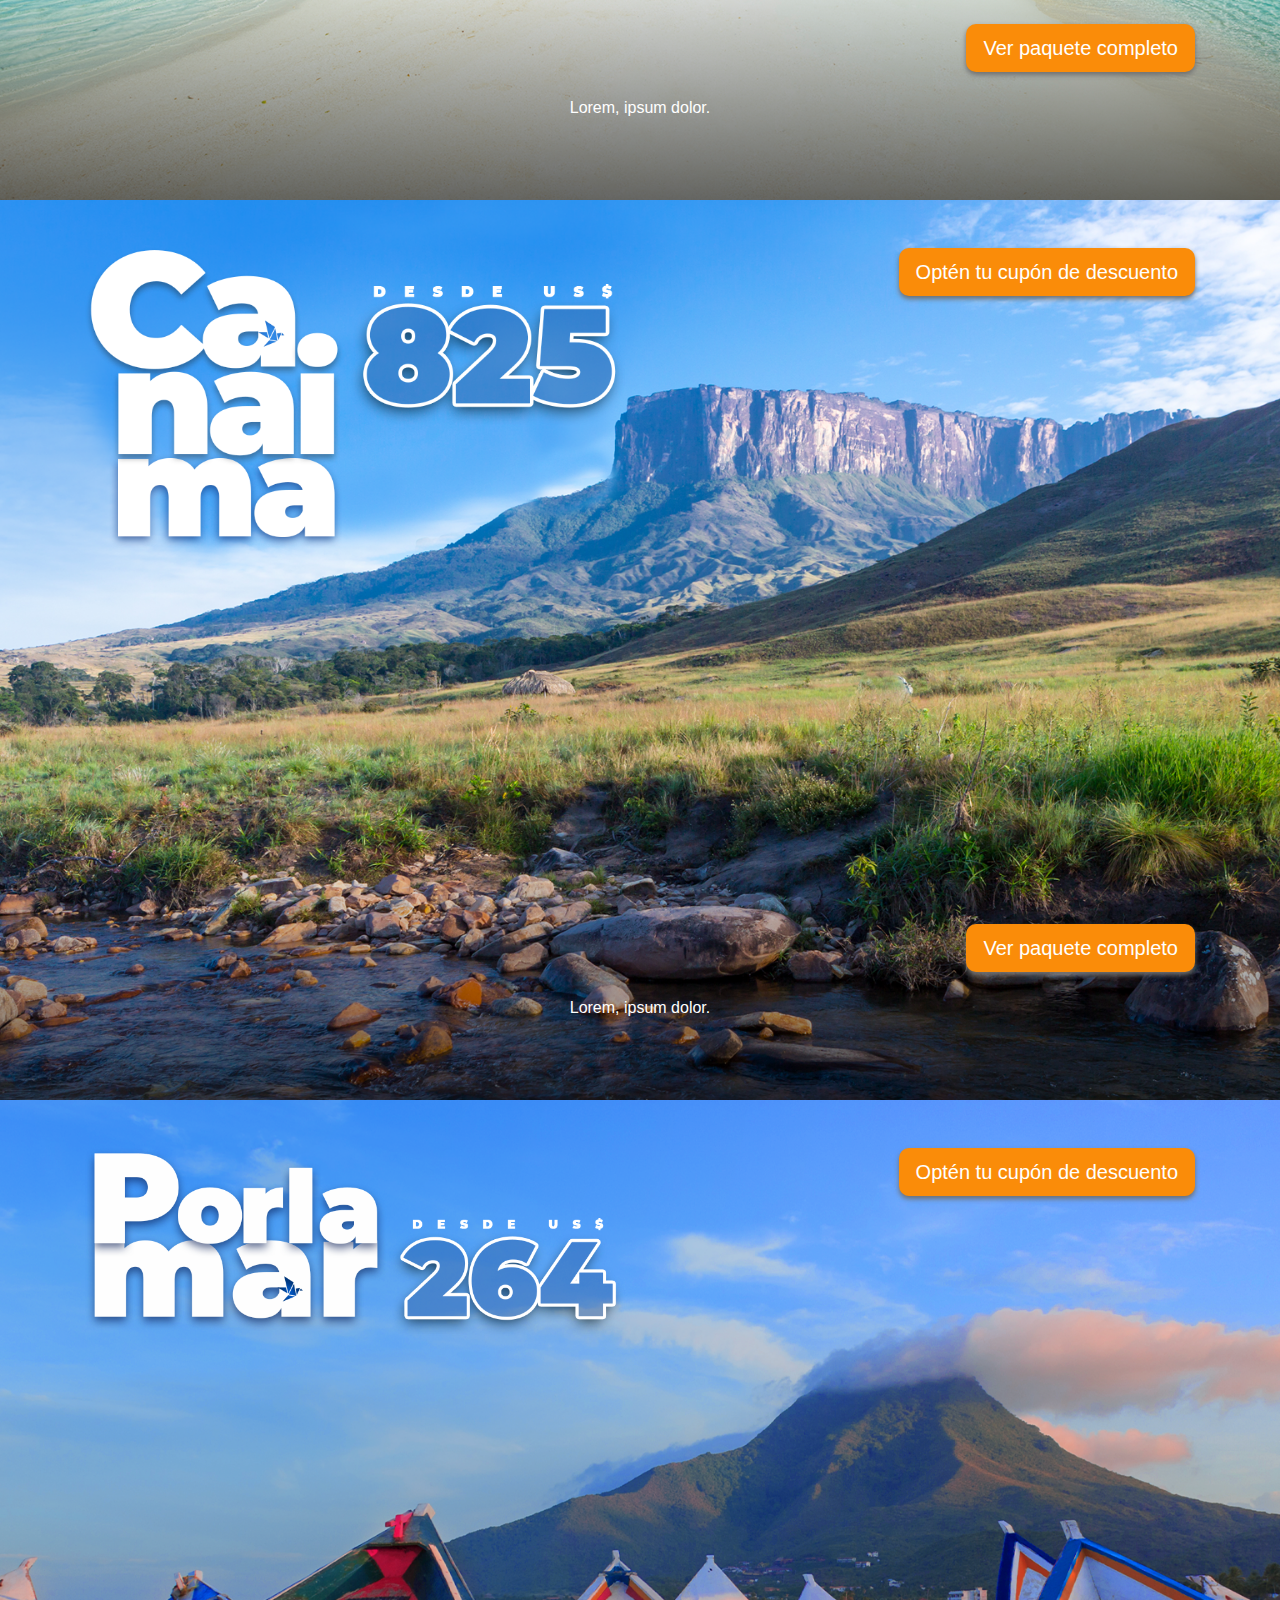
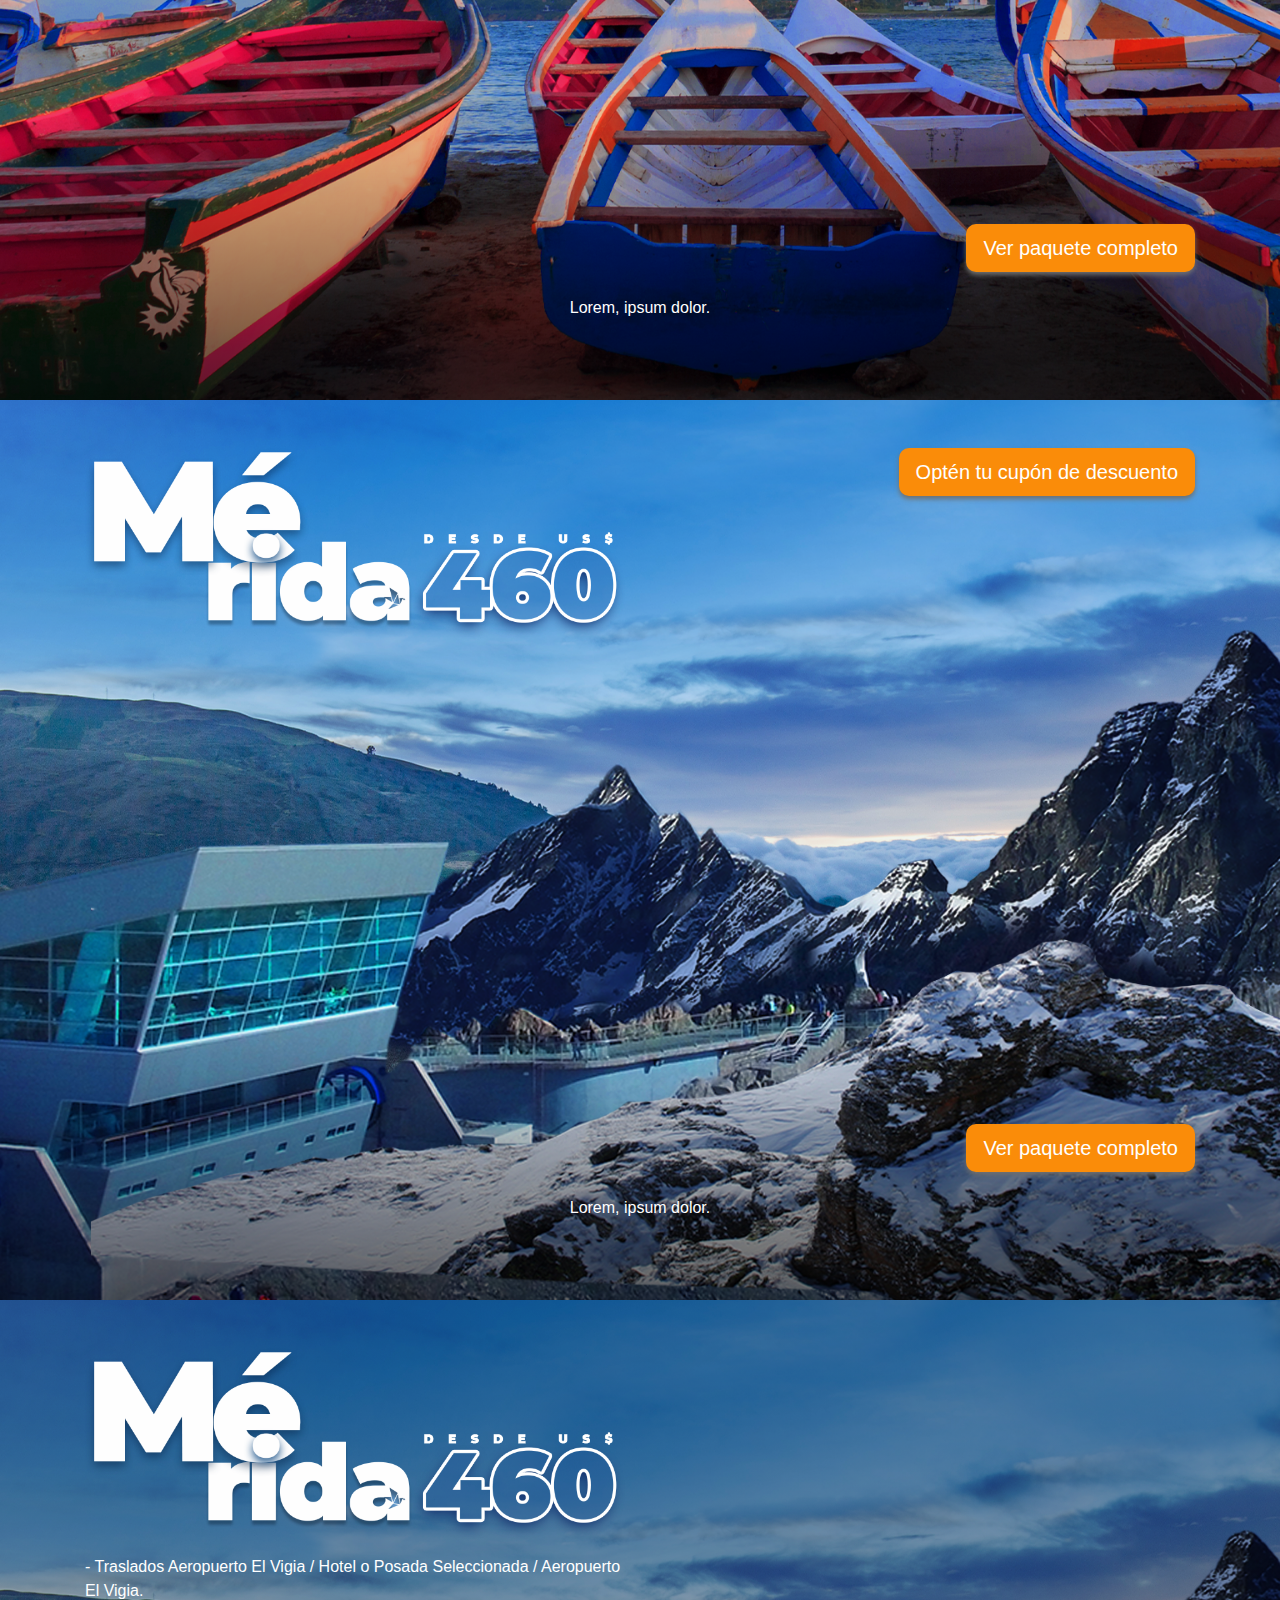
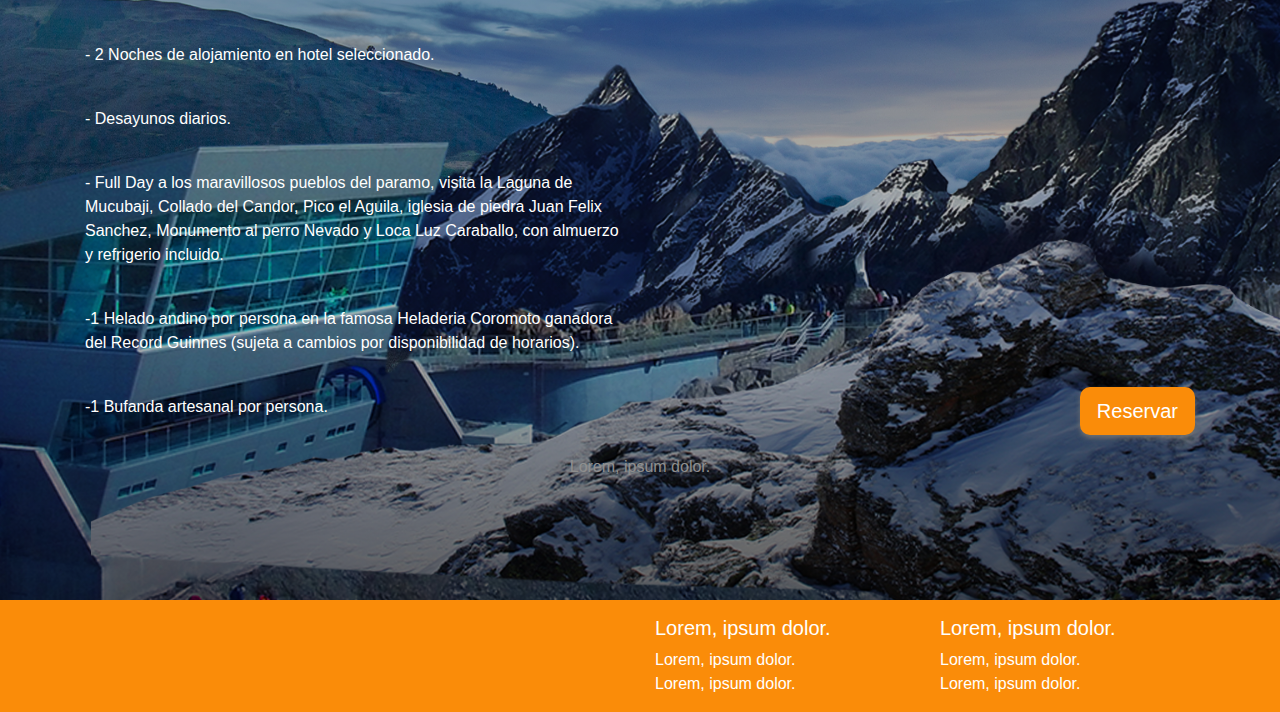
==== commit d7592d82: "SE REALIZÓ LA MAQUETA PRINCIPAL" ====
--- a/ubdex.html
+++ b/ubdex.html
@@ -19,597 +19,320 @@
 
 <body>
     <main>
-        <!-- * seccion "la magia de viajar" 01-->
-        <section class="back-cover" style="background-image: url(./assets/images/back-01.jpg);">
-
-            <!-- ? navbar -->
-            <nav class="navbar navbar-expand-lg navbar-dark bg-transparent py-4">
-                <div class="container">
-                    <a class="navbar-brand text-white">Logo</a>
-                    <button class="navbar-toggler" data-target="#primary_navbar" data-toggle="collapse"
-                        aria-controls="primary_navbar" aria-expanded="false" aria-label="Toggle navigation">
-                        <span class="navbar-toggler-icon"></span>
-                    </button>
-                    <div id="primary_navbar" class="collapse navbar-collapse">
-                        <ul class="navbar-nav ml-auto">
-                            <li class="nav-item active">
-                                <a class="nav-link" href="#">Home</a>
-                            </li>
-                            <li class="nav-item">
-                                <a class="nav-link " href="#" tabindex="-1" aria-disabled="true">Promociones</a>
-                            </li>
-                            <li class="nav-item">
-                                <a class="nav-link " href="#" tabindex="-1" aria-disabled="true">Contacto</a>
-                            </li>
-                            <li class="nav-item">
-                                <a class=" btn btn-outline-light btn-outline-light-transparent" href="#" tabindex="-1"
-                                    aria-disabled="true">Registrate</a>
-                            </li>
-                        </ul>
-                    </div>
-                </div>
-            </nav>
-            <!-- ? navbar end -->
-
-            <div class="container py-5">
-                <div class="row">
-
-                    <!-- ? titulo -->
-                    <div class="col-12">
-                        <h1 class="h1 mb-4">
-                            <span class="text-white font-weight-light">
-                                Vive con nosotros
-                            </span>
-                            <br>
-                            <span class="text-white font-weight-bold text-uppercase">
-                                la magia de viajar
-                            </span>
-                        </h1>
-                    </div>
-                    <!-- ? titulo end -->
-
-                    <!-- ? miami desde $753 -->
-                    <div class="col-md-6">
-                        <img src="https://api.lorem.space/image/movie?w=500&h=320" class="img-fluid" alt="">
-
-                        <div class="mt-4">
-                            <a class=" btn btn-outline-light btn-outline-light-transparent px-4" href="#">
-                                <small class="font-weight-light text-uppercase" style="letter-spacing: 4px;">
-                                    reserva
-                                </small>
-                                <br>
-                                <span class="font-weight-bold text-uppercase h5">
-                                    ahora
-                                </span>
-                            </a>
-                        </div>
-                    </div>
-                    <!-- ? miami desde $753 end -->
-
-                    <!-- ? imgs -->
-                    <div class="col-md-6 d-flex justify-content-center align-items-end ">
-                        <div class="d-flex justify-content-center">
-                            <div class="px-3">
-                                <img src="https://api.lorem.space/image/movie?w=200&h=320" class="img-fluid br-40"
-                                    alt="">
-                            </div>
-                            <div class="px-3">
-                                <img src="https://api.lorem.space/image/movie?w=200&h=320" class="img-fluid br-40"
-                                    alt="">
-                            </div>
-
-                        </div>
-                    </div>
-                    <!-- ? imgs emd -->
-
-                    <div class="col-12 py-5 ">
-                        <div class="br-40 b-white-3 p-4 px-md-5 pt-md-5 back-cover"
-                            style="background-image: url(./assets/images/back-01.jpg);">
-
-                            <div class="">
-                                <h2 class="h2 text-uppercase text-white text-center font-weight-light mb-4"
-                                    style="letter-spacing: 7px; ">
-                                    contactanos</h2>
-                            </div>
-
-                            <div class="row">
-                                <div class="col-md-6">
-                                    <div class="h5 mb-5">
-                                        <p class="mb-2 text-white text-uppercase font-weight-light">
-                                            usa - miami - orlando
-                                        </p>
-                                        <p class="mb-2 text-white text-uppercase font-weight-light">
-                                            venezuela - caracas
-                                        </p>
-                                    </div>
-
-                                    <div class="h5 mb-5">
-                                        <p class="mb-2 text-white font-weight-light">
-                                            +58 212 451 6943
-                                        </p>
-                                        <p class="mb-2 text-white font-weight-light">
-                                            info@viajesllonce.com
-                                        </p>
-                                    </div>
-
-                                    <div class="h5 mb-5">
-                                        <h5 class="text-white">Horario</h5>
-                                        <p class="mb-2 text-white font-weight-light">
-                                            lunes a viernes 8:00am - 16:00pm
-                                        </p>
-                                        <p class="mb-2 text-white font-weight-light">
-                                            sábados 9:00am - 15:00pm
-                                        </p>
-                                    </div>
-                                </div>
-                                <div class="col-md-12 py-3">
-                                    <div class="text-center text-white text-uppercase">
-                                        Viajes 11 once / todos los derechos reservados
-                                    </div>
-                                </div>
-                            </div>
-
-                        </div>
-                    </div>
-
-                </div>
-            </div>
-
-        </section>
-        <!-- * seccion "la magia de viajar" 01 end -->
-
-        <!-- * seccion "vive la magia del alucinante paramo andino" 02-->
-        <section class="back-cover" style="background-image: url(./assets/images/back-01.jpg);">
-
-            <!-- ? navbar -->
-            <nav class="navbar navbar-expand-lg navbar-dark bg-transparent py-4">
-                <div class="container">
-                    <a class="navbar-brand text-white">Logo</a>
-                    <button class="navbar-toggler" data-target="#primary_navbar" data-toggle="collapse"
-                        aria-controls="primary_navbar" aria-expanded="false" aria-label="Toggle navigation">
-                        <span class="navbar-toggler-icon"></span>
-                    </button>
-                    <div id="primary_navbar" class="collapse navbar-collapse">
-                        <ul class="navbar-nav ml-auto">
-                            <li class="nav-item active">
-                                <a class="nav-link" href="#">Home</a>
-                            </li>
-                            <li class="nav-item">
-                                <a class="nav-link " href="#" tabindex="-1" aria-disabled="true">Promociones</a>
-                            </li>
-                            <li class="nav-item">
-                                <a class="nav-link " href="#" tabindex="-1" aria-disabled="true">Contacto</a>
-                            </li>
-                            <li class="nav-item">
-                                <a class=" btn btn-outline-light btn-outline-light-transparent" href="#" tabindex="-1"
-                                    aria-disabled="true">Registrate</a>
-                            </li>
-                        </ul>
-                    </div>
-                </div>
-            </nav>
-            <!-- ? navbar end -->
-
-            <div class="container py-5">
-                <div class="row">
-
-                    <!-- ? titulo -->
-                    <div class="col-12">
-                        <h1 class="h1 mb-4">
-                            <span class="text-white font-weight-light">
-                                Vive la magia del
-                            </span>
-                            <br>
-                            <span class="text-white font-weight-bold text-uppercase">
-                                Alucinante paramo andino en
-                            </span>
-                        </h1>
-                    </div>
-                    <!-- ? titulo end -->
-
-                    <!-- ? miami desde $753 -->
-                    <div class="col-md-6">
-                        <img src="https://api.lorem.space/image/movie?w=500&h=320" class="img-fluid" alt="">
-
-                        <div class="mt-4">
-                            <a class=" btn btn-outline-light btn-outline-light-transparent px-4" href="#">
-                                <small class="font-weight-light text-uppercase" style="letter-spacing: 4px;">
-                                    reserva
-                                </small>
-                                <br>
-                                <span class="font-weight-bold text-uppercase h5">
-                                    ahora
-                                </span>
-                            </a>
-                        </div>
-                    </div>
-                    <!-- ? miami desde $753 end -->
-
-                    <!-- ? imgs -->
-                    <div class="col-md-6 d-flex justify-content-center align-items-end ">
-                        <div class="d-flex justify-content-center">
-                            <div class="px-3">
-                                <img src="https://api.lorem.space/image/movie?w=200&h=320" class="img-fluid br-40"
-                                    alt="">
-                            </div>
-                            <div class="px-3">
-                                <img src="https://api.lorem.space/image/movie?w=200&h=320" class="img-fluid br-40"
-                                    alt="">
-                            </div>
-
-                        </div>
-                    </div>
-                    <!-- ? imgs emd -->
-
-                    <div class="col-12 py-5 ">
-                        <div class="br-40 b-white-3 p-4 px-md-5 pt-md-5 back-cover"
-                            style="background-image: url(./assets/images/back-01.jpg);">
-
-                            <div class="">
-                                <h2 class="h2 text-uppercase text-white text-center font-weight-light mb-4"
-                                    style="letter-spacing: 7px; ">
-                                    contactanos</h2>
-                            </div>
-
-                            <div class="row">
-                                <div class="col-md-6">
-                                    <div class="h5 mb-5">
-                                        <p class="mb-2 text-white text-uppercase font-weight-light">
-                                            usa - miami - orlando
-                                        </p>
-                                        <p class="mb-2 text-white text-uppercase font-weight-light">
-                                            venezuela - caracas
-                                        </p>
-                                    </div>
-
-                                    <div class="h5 mb-5">
-                                        <p class="mb-2 text-white font-weight-light">
-                                            +58 212 451 6943
-                                        </p>
-                                        <p class="mb-2 text-white font-weight-light">
-                                            info@viajesllonce.com
-                                        </p>
-                                    </div>
-
-                                    <div class="h5 mb-5">
-                                        <h5 class="text-white">Horario</h5>
-                                        <p class="mb-2 text-white font-weight-light">
-                                            lunes a viernes 8:00am - 16:00pm
-                                        </p>
-                                        <p class="mb-2 text-white font-weight-light">
-                                            sábados 9:00am - 15:00pm
-                                        </p>
-                                    </div>
-                                </div>
-                                <div class="col-md-12 py-3">
-                                    <div class="text-center text-white text-uppercase">
-                                        Viajes 11 once / todos los derechos reservados
-                                    </div>
-                                </div>
-                            </div>
-
-                        </div>
-                    </div>
-
-                </div>
-            </div>
-
-        </section>
-        <!-- * seccion "vive la magia del alucinante paramo andino" 02 end -->
-
-        <!--
-        
-        ___ _   _  ____ _    _   ___   _______ 
-        |_ _| \ | |/ ___| |  | | | \ \ / / ____|
-        | ||  \| | |   | |  | | | |\ V /|  _|  
-        | || |\  | |___| |__| |_| | | | | |___ 
-        |___|_| \_|\____|_____\___/  |_| |_____|
-    
-        -->
-
-        <!-- * seccion "INCLUYE la magia de viajar" 01-->
-        <section class="back-cover" style="background-image: url(./assets/images/back-01.jpg);">
-
-            <!-- ? navbar -->
-            <nav class="navbar navbar-expand-lg navbar-dark bg-transparent py-4">
-                <div class="container">
-                    <a class="navbar-brand text-white">Logo</a>
-                    <button class="navbar-toggler" data-target="#primary_navbar" data-toggle="collapse"
-                        aria-controls="primary_navbar" aria-expanded="false" aria-label="Toggle navigation">
-                        <span class="navbar-toggler-icon"></span>
-                    </button>
-                    <div id="primary_navbar" class="collapse navbar-collapse">
-                        <ul class="navbar-nav ml-auto">
-                            <li class="nav-item active">
-                                <a class="nav-link" href="#">Home</a>
-                            </li>
-                            <li class="nav-item">
-                                <a class="nav-link " href="#" tabindex="-1" aria-disabled="true">Promociones</a>
-                            </li>
-                            <li class="nav-item">
-                                <a class="nav-link " href="#" tabindex="-1" aria-disabled="true">Contacto</a>
-                            </li>
-                            <li class="nav-item">
-                                <a class=" btn btn-outline-light btn-outline-light-transparent" href="#" tabindex="-1"
-                                    aria-disabled="true">Registrate</a>
-                            </li>
-                        </ul>
-                    </div>
-                </div>
-            </nav>
-            <!-- ? navbar end -->
-
-            <div class="container py-5">
-                <div class="row">
-
-                    <!-- ? miami desde $753 -->
-                    <div class="col-md-6">
-                        <img src="https://api.lorem.space/image/movie?w=500&h=320" class="img-fluid" alt="">
-
-                    </div>
-                    <!-- ? miami desde $753 end -->
-
-                    <!-- ? imgs -->
-                    <div class="col-md-6">
-                        <div class="p-3 shadow-lg-custom br-40">
-                            <h5 class="text-white pl-4 text-uppercase font-weight-light letter-spacing-7 mb-3">
-                                incluye
-                            </h5>
-
-                            <ul class="text-white pl-5 h5 font-weight-light">
-                                <li class="mb-3">Impuestos</li>
-                                <li class="mb-3">Boletos ida y vuelta</li>
-                                <li class="mb-3">Planillas de salud</li>
-                                <li class="mb-3">QR casalab (para PCR)</li>
-                                <li class="mb-3">SIMCARD <br> (datos ilimitados por 48)</li>
-                                <li class="mb-3">Seguro de viajes <br> (cobertura total los primeros 5 dias)</li>
-                            </ul>
-                        </div>
-                    </div>
-                    <!-- ? imgs emd -->
-                    <!-- FORMULARIO -->
-                    <div class="col-12 py-5 ">
-                        <div class="text-center text-white">
-                            <div class="w-100 d-flex justify-content-center">
-                                <div class="pt-5 w-75">
-                                    <h5 class="px-3 py-3 text-white font-weight-normal text-center text-uppercase letter-spacing-7">Personaliza tu experiencia</h5>
-                                    <form class="border-form p-4 d-flex flex-column justify-content-center">
-                                        <div class="form-group" >
-                                            <div class="form-check form-check-inline">
-                                                <input class="form-check-input" type="radio" name="exampleRadios" id="Radios1" value="option1" checked>
-                                                <label class="form-check-label mx-1" for="Radios1">
-                                                Ida y vuelta
-                                                </label>
-                                            </div>
-                                            <div class="form-check form-check-inline">
-                                                <input class="form-check-input" type="radio" name="exampleRadios" id="Radios2" value="option2">
-                                                <label class="form-check-label mx-1" for="Radios2">
-                                                Sólo ida
-                                                </label>
-                                            </div>
-                                        </div>
-                                        <div class="form-group row text-center justify-content-center">
-                                            <label for="origin" class="col-sm-1  text-white col-form-label">Origen</label>
-                                            <div class="col-md-5">
-                                                <input type="text" class="form-control-plaintext text-secondary bg-input-form" id="origin" placeholder="Aeropuerto de origen">
-                                            </div>
-                                            <label for="destiny" class="col-sm-1  text-white col-form-label">Destino</label>
-                                            <div class="col-md-5">
-                                                <input type="text" class="form-control-plaintext text-secondary bg-input-form" id="destiny" placeholder="Aeropuerto de llegada">
-                                            </div>
-                                        </div>
-                                        <div class="form-group row text-center justify-content-center">
-                                            <label for="first-date" class="col-sm-1  text-white col-form-label">Partida</label>
-                                            <div class="col-md-5">
-                                                <input type="text" class="form-control-plaintext text-secondary bg-input-form" id="first-date" value=" ">
-                                            </div>
-                                            <label for="second-date" class="col-sm-1  text-white col-form-label">Llegada</label>
-                                            <div class="col-md-5">
-                                                <input type="text" class="form-control-plaintext text-secondary bg-input-form" id="second-date" value=" ">
-                                            </div>
-                                        </div>
-                                        <div class="form-group row text-center justify-content-center">
-                                            <label for="adults" class="col-sm-1  text-white col-form-label">Adultos</label>
-                                            <div class="col-md-3">
-                                                <input type="number" class="form-control-plaintext text-secondary bg-input-form" id="adults" placeholder=" 1">
-                                            </div>
-                                            <label for="second-date" class="col-sm-1  text-white col-form-label">Niños</label>
-                                            <div class="col-md-3">
-                                                <input type="number" class="form-control-plaintext text-secondary bg-input-form" id="second-date" placeholder=" 0">
-                                            </div>
-                                            <label for="second-date" class="col-sm-1  text-white col-form-label">Infantes</label>
-                                            <div class="col-md-3">
-                                                <input type="number" class="form-control-plaintext text-secondary bg-input-form" id="second-date" placeholder=" 0">
-                                            </div>
-                                        </div>
-                                        <div class="form-group row text-center">
-                                            <label for="adults" class="col-sm-1  text-white col-form-label ">Clase</label>
-                                            <select name="clase" id="clase" class="col-lg-10 bg-input-form text-white border-0">
-                                                <option value="economic">Clase Económica</option>
-                                                <option value="first-class">Primera Clase</option>
-                                            </select>
-                                        </div>
-                                        <div class="form-group text-center w-100 justify-content-end d-flex">
-                                            <div class="form-check form-check-inline">
-                                                <input class="form-check-input" type="radio" name="exampleRadios" id="Radios1" value="option1" checked>
-                                                <label class="form-check-label mx-1" for="Radios1">
-                                                USD
-                                                </label>
-                                            </div>
-                                            <div class="form-check form-check-inline">
-                                                <input class="form-check-input" type="radio" name="exampleRadios" id="Radios2" value="option2">
-                                                <label class="form-check-label mx-1" for="Radios2">
-                                                BsS
-                                                </label>
-                                            </div>
-                                            <button type="button" class="btn btn-warning button-orange text-uppercase">buscar</button>
-                                        </div>
-                                    </form>
-                                </div>  
-                            </div>
-                        </div>
-                    </div>
-
-                </div>
-            </div>
-
-        </section>
-        <!-- * seccion "INCLUYE la magia de viajar" 01 END -->
-
-        <!-- * seccion "INCLUYE vive la magia del alucinante paramo andino" 02-->
-        <section class="back-cover" style="background-image: url(./assets/images/back-01.jpg);">
-
-            <!-- ? navbar -->
-            <nav class="navbar navbar-expand-lg navbar-dark bg-transparent py-4">
-                <div class="container">
-                    <a class="navbar-brand text-white">Logo</a>
-                    <button class="navbar-toggler" data-target="#primary_navbar" data-toggle="collapse"
-                        aria-controls="primary_navbar" aria-expanded="false" aria-label="Toggle navigation">
-                        <span class="navbar-toggler-icon"></span>
-                    </button>
-                    <div id="primary_navbar" class="collapse navbar-collapse">
-                        <ul class="navbar-nav ml-auto">
-                            <li class="nav-item active">
-                                <a class="nav-link" href="#">Home</a>
-                            </li>
-                            <li class="nav-item">
-                                <a class="nav-link " href="#" tabindex="-1" aria-disabled="true">Promociones</a>
-                            </li>
-                            <li class="nav-item">
-                                <a class="nav-link " href="#" tabindex="-1" aria-disabled="true">Contacto</a>
-                            </li>
-                            <li class="nav-item">
-                                <a class=" btn btn-outline-light btn-outline-light-transparent" href="#" tabindex="-1"
-                                    aria-disabled="true">Registrate</a>
-                            </li>
-                        </ul>
-                    </div>
-                </div>
-            </nav>
-            <!-- ? navbar end -->
-
-            <div class="container py-5">
-                <div class="row">
-
-                    <!-- ? miami desde $753 -->
-                    <div class="col-md-6">
-                        <img src="https://api.lorem.space/image/movie?w=500&h=320" class="img-fluid" alt="">
-
-                    </div>
-                    <!-- ? miami desde $753 end -->
-
-                    <!-- ? imgs -->
-                    <div class="col-md-6">
-                        <div class="p-3 shadow-lg-custom br-40">
-                            <h4 class="text-white text-uppercase font-weight-light letter-spacing-7 mb-3">
-                                incluye
-                            </h4>
-
-                            <ul class="text-white pl-3 h5 font-weight-light">
-                                <li class="mb-3">Impuestos</li>
-                                <li class="mb-3">Boletos ida y vuelta</li>
-                                <li class="mb-3">Planillas de salud</li>
-                                <li class="mb-3">QR casalab (para PCR)</li>
-                                <li class="mb-3">SIMCARD <br> (datos ilimitados por 48)</li>
-                                <li class="mb-3">Seguro de viajes <br> (cobertura total los primeros 5 dias)</li>
-                            </ul>
-                        </div>
-                    </div>
-                    <!-- ? imgs emd -->
-
-                    <!-- FORMULARIO -->
-                    <div class="col-12 py-5 ">
-                        <div class="text-center text-white">
-                            <div class="w-100 d-flex justify-content-center">
-                                <div class="pt-5 w-75">
-                                    <h5 class="px-3 py-3 text-white font-weight-normal text-center text-uppercase letter-spacing-7">Personaliza tu experiencia</h5>
-                                    <form class="border-form p-4 d-flex flex-column justify-content-center">
-                                        <div class="form-group justify-content-between" >
-                                            <div class="form-check form-check-inline">
-                                                <input class="form-check-input" type="radio" name="exampleRadios" id="Radios1" value="option1" checked>
-                                                <label class="form-check-label mx-1" for="Radios1">
-                                                Ida y vuelta
-                                                </label>
-                                            </div>
-                                            <div class="form-check form-check-inline">
-                                                <input class="form-check-input" type="radio" name="exampleRadios" id="Radios2" value="option2">
-                                                <label class="form-check-label mx-1" for="Radios2">
-                                                Sólo ida
-                                                </label>
-                                            </div>
-                                        </div>
-                                        <div class="form-group row text-center justify-content-center">
-                                            <label for="origin" class="col-sm-1  text-white col-form-label">Origen</label>
-                                            <div class="col-md-5">
-                                                <input type="text" class="form-control-plaintext text-secondary bg-input-form" id="origin" placeholder="Aeropuerto de origen">
-                                            </div>
-                                            <label for="destiny" class="col-sm-1  text-white col-form-label">Destino</label>
-                                            <div class="col-md-5">
-                                                <input type="text" class="form-control-plaintext text-secondary bg-input-form" id="destiny" placeholder="Aeropuerto de llegada">
-                                            </div>
-                                        </div>
-                                        <div class="form-group row text-center justify-content-center">
-                                            <label for="first-date" class="col-sm-1  text-white col-form-label">Partida</label>
-                                            <div class="col-md-5">
-                                                <input type="text" class="form-control-plaintext text-secondary bg-input-form" id="first-date" value=" ">
-                                            </div>
-                                            <label for="second-date" class="col-sm-1  text-white col-form-label">Llegada</label>
-                                            <div class="col-md-5">
-                                                <input type="text" class="form-control-plaintext text-secondary bg-input-form" id="second-date" value=" ">
-                                            </div>
-                                        </div>
-                                        <div class="form-group row text-center justify-content-center">
-                                            <label for="adults" class="col-sm-1  text-white col-form-label">Adultos</label>
-                                            <div class="col-md-3">
-                                                <input type="number" class="form-control-plaintext text-secondary bg-input-form" id="adults" placeholder=" 1">
-                                            </div>
-                                            <label for="second-date" class="col-sm-1  text-white col-form-label">Niños</label>
-                                            <div class="col-md-3">
-                                                <input type="number" class="form-control-plaintext text-secondary bg-input-form" id="second-date" placeholder=" 0">
-                                            </div>
-                                            <label for="second-date" class="col-sm-1  text-white col-form-label">Infantes</label>
-                                            <div class="col-md-3">
-                                                <input type="number" class="form-control-plaintext text-secondary bg-input-form" id="second-date" placeholder=" 0">
-                                            </div>
-                                        </div>
-                                        <div class="form-group row text-center">
-                                            <label for="adults" class="col-sm-1  text-white col-form-label ">Clase</label>
-                                            <select name="clase" id="clase" class="col-lg-10 bg-input-form text-white border-0">
-                                                <option value="economic">Clase Económica</option>
-                                                <option value="first-class">Primera Clase</option>
-                                            </select>
-                                        </div>
-                                        <div class="form-group text-center w-100 justify-content-end d-flex">
-                                            <div class="form-check form-check-inline">
-                                                <input class="form-check-input" type="radio" name="exampleRadios" id="Radios1" value="option1" checked>
-                                                <label class="form-check-label mx-1" for="Radios1">
-                                                USD
-                                                </label>
-                                            </div>
-                                            <div class="form-check form-check-inline">
-                                                <input class="form-check-input" type="radio" name="exampleRadios" id="Radios2" value="option2">
-                                                <label class="form-check-label mx-1" for="Radios2">
-                                                BsS
-                                                </label>
-                                            </div>
-                                            <button type="button" class="btn btn-warning button-orange text-uppercase">buscar</button>
-                                        </div>
-                                    </form>
-                                </div>  
-                            </div>
-                        </div>
-                    </div>
-
-                </div>
-            </div>
-
-        </section>
-        <!-- * seccion "INCLUYE vive la magia del alucinante paramo andino" END 02-->
-
+        <!-- * seccion MIAMI-->
+        <section class="back-cover section_slide section_miami position-relative">
+            <div class="d-flex py-3 py-md-5 position-absolute absolute_section">
+                <div class="container">
+                    <div class="row" style="height: 90%;">
+
+                        <!-- * letras miami -->
+                        <div class="col-md-6">
+                            <img class="img-fluid" src="./assets/images/miami/letters.png" alt="">
+
+                            <button class="d-block m-auto d-md-none btn btn-oranger btn-lg" type="button">
+                                Optén tu cupón de descuento
+                            </button>
+                        </div>
+                        <!-- * letras miami end -->
+
+                        <!-- * btns -->
+                        <div class="col-md-6 d-flex flex-column  justify-content-between align-items-end">
+                            <div class="">
+                                <button class="d-none d-md-block btn btn-oranger btn-lg" type="button">
+                                    Optén tu cupón de descuento
+                                </button>
+                            </div>
+                            <div class="">
+                                <button class="btn btn-oranger btn-lg" type="button">
+                                    Ver paquete completo
+                                </button>
+                            </div>
+                        </div>
+                        <!-- * btns -->
+                    </div>
+                    <div class="py-4" style="height: 10%;">
+                        <div class="text-center text-white">
+                            Lorem, ipsum dolor.
+                        </div>
+                    </div>
+                </div>
+            </div>
+
+        </section>
+        <!-- * seccion MIAMI end -->
+
+        <!-- * seccion los roques -->
+        <section class="back-cover section_slide section_roques position-relative">
+            <div class="d-flex py-3 py-md-5 position-absolute absolute_section">
+                <div class="container">
+                    <div class="row" style="height: 90%;">
+
+                        <!-- * letras miami -->
+                        <div class="col-md-6">
+                            <img class="img-fluid" src="./assets/images/los_roques/letters.png" alt="">
+                            <button class="d-block m-auto d-md-none btn btn-oranger btn-lg" type="button">
+                                Optén tu cupón de descuento
+                            </button>
+                        </div>
+
+                        <!-- * letras miami end -->
+
+                        <!-- * btns -->
+                        <div class="col-md-6 d-flex flex-column  justify-content-between align-items-end">
+                            <div class="">
+                                <button class="d-none d-md-block btn btn-oranger btn-lg" type="button">
+                                    Optén tu cupón de descuento
+                                </button>
+                            </div>
+                            <div class="">
+                                <button class="btn btn-oranger btn-lg" type="button">
+                                    Ver paquete completo
+                                </button>
+                            </div>
+                        </div>
+                        <!-- * btns -->
+                    </div>
+                    <div class="py-4" style="height: 10%;">
+                        <div class="text-center text-white">
+                            Lorem, ipsum dolor.
+                        </div>
+                    </div>
+                </div>
+            </div>
+        </section>
+        <!-- * seccion los roques end -->
+
+        <!-- * seccion canaima -->
+        <section class="back-cover section_slide section_canaima position-relative">
+            <div class="d-flex py-3 py-md-5 position-absolute absolute_section">
+                <div class="container">
+                    <div class="row" style="height: 90%;">
+
+                        <!-- * letras miami -->
+                        <div class="col-md-6">
+                            <img class="img-fluid" src="./assets/images/canaima/letters.png" alt="">
+                            <button class="d-block m-auto d-md-none btn btn-oranger btn-lg" type="button">
+                                Optén tu cupón de descuento
+                            </button>
+                        </div>
+                        <!-- * letras miami end -->
+
+                        <!-- * btns -->
+                        <div class="col-md-6 d-flex flex-column  justify-content-between align-items-end">
+                            <div class="">
+                                <button class="d-none d-md-block btn btn-oranger btn-lg" type="button">
+                                    Optén tu cupón de descuento
+                                </button>
+                            </div>
+                            <div class="">
+                                <button class="btn btn-oranger btn-lg" type="button">
+                                    Ver paquete completo
+                                </button>
+                            </div>
+                        </div>
+                        <!-- * btns -->
+                    </div>
+                    <div class="py-4" style="height: 10%;">
+                        <div class="text-center text-white">
+                            Lorem, ipsum dolor.
+                        </div>
+                    </div>
+                </div>
+            </div>
+
+        </section>
+        <!-- * seccion canaima end -->
+
+        <!-- * seccion porlamar -->
+        <section class="back-cover section_slide section_porlamar position-relative">
+            <div class="d-flex py-3 py-md-5 position-absolute absolute_section">
+                <div class="container">
+                    <div class="row" style="height: 90%;">
+
+                        <!-- * letras miami -->
+                        <div class="col-md-6">
+                            <img class="img-fluid" src="./assets/images/Porlamar/letters.png" alt="">
+
+                            <button class="d-block m-auto d-md-none btn btn-oranger btn-lg" type="button">
+                                Optén tu cupón de descuento
+                            </button>
+                        </div>
+                        <!-- * letras miami end -->
+
+                        <!-- * btns -->
+                        <div class="col-md-6 d-flex flex-column  justify-content-between align-items-end">
+                            <div class="">
+                                <button class="d-none d-md-block btn btn-oranger btn-lg" type="button">
+                                    Optén tu cupón de descuento
+                                </button>
+                            </div>
+                            <div class="">
+                                <button class="btn btn-oranger btn-lg" type="button">
+                                    Ver paquete completo
+                                </button>
+                            </div>
+                        </div>
+                        <!-- * btns -->
+                    </div>
+                    <div class="py-4" style="height: 10%;">
+                        <div class="text-center text-white">
+                            Lorem, ipsum dolor.
+                        </div>
+                    </div>
+                </div>
+            </div>
+        </section>
+        <!-- * seccion porlamar end -->
+
+        <!-- * seccion merida -->
+        <section class="back-cover section_slide section_merida position-relative">
+            <div class="d-flex py-3 py-md-5 position-absolute absolute_section">
+                <div class="container">
+                    <div class="row" style="height: 90%;">
+
+                        <!-- * letras miami -->
+                        <div class="col-md-6">
+                            <img class="img-fluid" src="./assets/images/Merida/letters.png" alt="">
+
+                            <button class="d-block m-auto d-md-none btn btn-oranger btn-lg" type="button">
+                                Optén tu cupón de descuento
+                            </button>
+                        </div>
+                        <!-- * letras miami end -->
+
+                        <!-- * btns -->
+                        <div class="col-md-6 d-flex flex-column  justify-content-between align-items-end">
+                            <div class="">
+                                <button class="d-none d-md-block btn btn-oranger btn-lg" type="button">
+                                    Optén tu cupón de descuento
+                                </button>
+                            </div>
+                            <div class="">
+                                <button class="btn btn-oranger btn-lg" type="button">
+                                    Ver paquete completo
+                                </button>
+                            </div>
+                        </div>
+                        <!-- * btns -->
+                    </div>
+                    <div class="py-4" style="height: 10%;">
+                        <div class="text-center text-white">
+                            Lorem, ipsum dolor.
+                        </div>
+                    </div>
+                </div>
+            </div>
+        </section>
+        <!-- * seccion merida end -->
+
+        <!-- * seccion merida parrafos  -->
+        <section class="back-cover section_slide section_merida position-relative ">
+            <div class="absolute_section position-absolute bg-degra-dark"></div>
+            <div class="d-flex py-3 py-md-5 ">
+                <div class="container">
+                    <div class="row" style="height: 90%;">
+
+                        <!-- * letras miami -->
+                        <div class="col-md-6">
+                            <img class="img-fluid" src="./assets/images/Merida/letters.png" alt="">
+
+                            <div class="">
+                                <p class="text-white">
+                                <p class="text-white">
+                                    - Traslados Aeropuerto El Vigia / Hotel o Posada Seleccionada / Aeropuerto El Vigia.
+                                </p>
+                                <br>
+                                <p class="text-white">
+                                    - 2 Noches de alojamiento en hotel seleccionado.
+                                </p>
+                                <br>
+                                <p class="text-white">
+                                    - Desayunos diarios.
+                                </p>
+                                <br>
+                                <p class="text-white">
+                                    - Full Day a los maravillosos pueblos del paramo, visita la Laguna de Mucubaji,
+                                    Collado del Candor, Pico el Aguila, iglesia de piedra Juan Felix Sanchez, Monumento
+                                    al perro Nevado y Loca Luz Caraballo, con almuerzo y refrigerio incluido.
+                                </p>
+                                <br>
+                                <p class="text-white">
+                                    -1 Helado andino por persona en la famosa Heladeria Coromoto ganadora del Record
+                                    Guinnes (sujeta a cambios por disponibilidad de horarios).
+                                </p>
+                                <br>
+                                <p class="text-white">
+                                    -1 Bufanda artesanal por persona.
+                                </p>
+                                </p>
+                            </div>
+                        </div>
+                        <!-- * letras miami end -->
+
+                        <!-- * btns -->
+                        <div
+                            class="col-md-6 d-flex flex-column align-items-center  justify-content-md-end align-items-md-end">
+
+                            <div class="">
+                                <button data-toggle="modal" data-target="#modal_form" class="btn btn-oranger btn-lg"
+                                    type="button">
+                                    Reservar
+                                </button>
+                            </div>
+                        </div>
+                        <!-- * btns -->
+                    </div>
+                    <div class="py-4" style="height: 10%;">
+                        <div class="text-center text-white">
+                            Lorem, ipsum dolor.
+                        </div>
+                    </div>
+                </div>
+            </div>
+        </section>
+        <!-- * seccion merida parrafos end -->
     </main>
+
+    <footer class="py-3 bg-orange">
+        <div class="container">
+            <div class="row text-white">
+                <div class="col-md-3 col-6 offset-md-6">
+                    <h5>Lorem, ipsum dolor.</h5>
+                    <div class="">Lorem, ipsum dolor.</div>
+                    <div class="">Lorem, ipsum dolor.</div>
+                </div>
+                <div class="col-md-3 col-6">
+                    <h5>Lorem, ipsum dolor.</h5>
+                    <div class="">Lorem, ipsum dolor.</div>
+                    <div class="">Lorem, ipsum dolor.</div>
+
+                </div>
+            </div>
+        </div>
+    </footer>
+
+    <div id="modal_form" class="modal fade pl-5 pl-md-0 py-5 py-md-0" tabindex="-1" role="dialog"
+        aria-labelledby="modal_form" aria-hidden="true">
+        <div class="modal-dialog modal_dialog_custom" role="document">
+            <div class="modal-content bg-modal">
+                <div class="modal-body ">
+                    <p class="text-white">Lorem ipsum dolor sit amet consectetur, adipisicing elit. Eveniet nesciunt
+                        dicta porro, repellendus reprehenderit quisquam odit necessitatibus sed quaerat cumque repellat
+                        nemo magni dolorem. Quos, quo eius. Ab, ipsam voluptatem?</p>
+                </div>
+            </div>
+        </div>
+    </div>
 
     <script src="./assets/lib/jquery/jquery-3.6.0.min.js"></script>
     <script src="./assets/lib/bootstrap-4/js/bootstrap.bundle.min.js"></script>
+
+    <script>
+        $(function () {
+            $("#modal_form").modal("show");
+        })
+    </script>
+
 </body>
 
 </html>--- a/assets/css/style.css
+++ b/assets/css/style.css
@@ -12,61 +12,68 @@
   border-radius: 20px;
 }
 
-.br-40 {
-  border-radius: 40px;
-}
-
 .b-white-3 {
   border: 3px solid #fff;
 }
 
-.shadow-lg-custom {
-  box-shadow: 0px 5px 30px 2px RGB(54,88,169);
+
+.section_miami {
+  background-image: url(../images/miami/back.png);
 }
 
-.letter-spacing-7 {
-  letter-spacing: 8px;
+.section_roques {
+  background-image: url(../images/los_roques/back.png);
 }
 
-.border-form{
-  border: #0d182db9; 
-  border-radius: 15px; 
-  box-shadow: #0d182db9 0px 2px 3px; 
-  background-color: #0d182d42;
+.section_canaima {
+  background-image: url(../images/canaima/back.png);
 }
 
-.bg-input-form{
-  background-color: #0B0D19;
+.section_porlamar {
+  background-image: url(../images/Porlamar/back.png);
 }
 
-input[type="radio"] {
-  -webkit-appearance:none;
-  width:20px;
-  height:20px;
-  border:2px solid #FE8802;
-  border-radius:50%;
-  outline:none;
-  box-shadow:0 0 5px 0px #FE8802;
+.section_merida {
+  background-image: url(../images/Merida/back.png);
 }
 
-input[type="radio"]:hover {
-  box-shadow:0 0 3px 0px white;
+.section_slide {
+  min-height: 100vh;
 }
 
-input[type="radio"]:before {
-  content:'';
-  display:block;
-  width:58%;
-  height:60%;
-  margin: 20% auto;    
-  border-radius:50%;    
-}
-input[type="radio"]:checked:before {
-  background:white;
+.btn {
+  border-radius: 10px;
+  box-shadow: 0px 3px 5px rgb(112, 112, 112);
 }
 
-.button-orange{
-  color: white;
-  border:1px solid #FE8802;
-  background-color:#FE8802 ;
+.btn-oranger {
+  background-color: #fa8c09;
+  color: #fff;
+}
+
+.bg-orange {
+  background-color: #fa8c09;
+}
+
+.absolute_section {
+  top: 0;
+  right: 0;
+  bottom: 0;
+  left: 0;
+  width: 100%;
+  height: 100%;
+  background-image: linear-gradient(transparent 70%, rgba(0, 0, 0, 0.592));
+}
+
+.bg-degra-dark {
+  background-image: linear-gradient(rgba(0, 0, 0, 0.288) 70%, rgba(0, 0, 0, 0.592));
+}
+
+.bg-modal {
+  background-color: rgba(255, 255, 255, 0.218);
+
+}
+
+.modal_dialog_custom {
+  margin: 0 0 0 auto;
 }